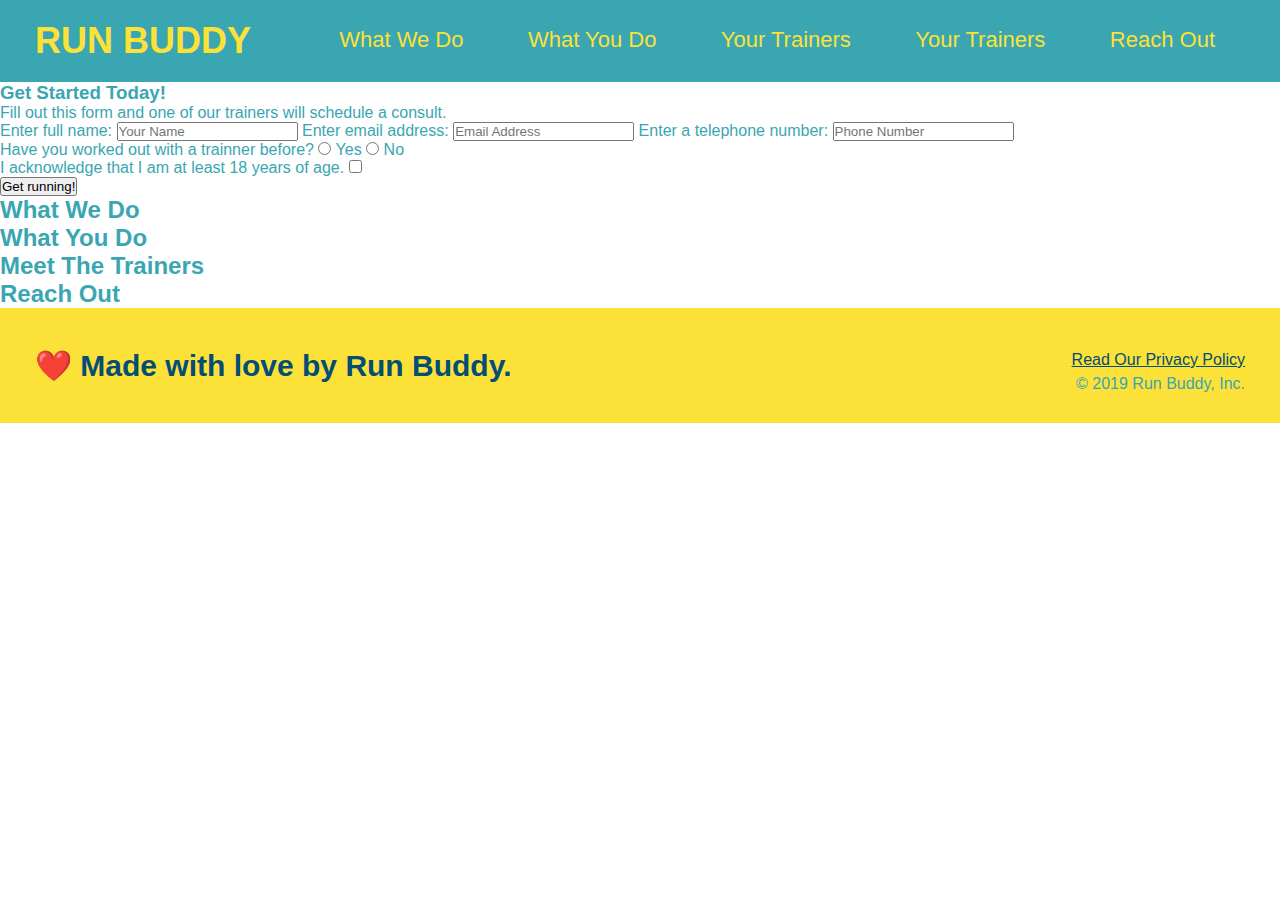
==== index.html @ 7ebf55ca "Added Form" ====
<!DOCTYPE html>
<html lang="en">
  <head>
    <meta charset="UTF-8" />
    <link rel="stylesheet" href="./assets/css/style.css" />
    <title>🏃Run Buddy</title>
  </head>

  <body>

    <!-- navigation -->
    <header>
      <h1>
        <a href="/">RUN BUDDY</a>
      </h1>
      <nav>
        <!-- Unordered list element -->
        <ul>
          <!-- List item element -->
          <li>
            <!-- Anchor element -->   
            <a href="#what-we-do" >What We Do</a>   
          </li>
          <li>  
            <a href="#what-you-do" >What You Do</a>   
          </li>
          <li>  
            <a href="#your-trainers" >Your Trainers</a>   
          </li>
          <li>  
            <a href="#your-trainers" >Your Trainers</a>   
          </li>
          <li>  
            <a href="#reach-out" >Reach Out</a>   
          </li>
        </ul>
      </nav>
    </header>

<!-- hero/jumbotron -->
<section>
  <div>
    <h3>Get Started Today!</h3>
    <p>Fill out this form and one of our trainers will schedule a consult.</p>
     
    <!-- Add form element -->
    <form>
      <label for="name">Enter full name:</label>
      <input type="text" placeholder="Your Name" name="name" id="name">
      <label for="email">Enter email address:</label>
      <input type="email" placeholder="Email Address" name="email" id="email">
      <label for="phone">Enter a telephone number:</label>
      <input type="tel" placeholder="Phone Number" name="phone" id="phone">
      <p>
        Have you worked out with a trainner before?
        <input type="radio" name="trainer-confirm" id="trainer-yes" /> 
        <label for="trainer-yes">Yes</label>
        <input type="radio" name="trainer-confirm" id="trainer-no" /> 
        <label for="trainer-no">No</label>
      </p>
      <p>
        I acknowledge that I am at least 18 years of age.
        <input type="checkbox" name="adult" value="adult" /> 
      </p>
      <button type="submit">
        Get running!
      </button>
    </form>
  </div>
</section>
<!-- end hero -->

<!-- "what we do" section -->
<section>
  <h2>What We Do</h2>
</section>

    <!-- "what you do" section -->
    <section>
      <h2>What You Do</h2>
    </section>

    <!-- "meet the trainers" section -->
    <section>
      <h2>Meet The Trainers</h2>
    </section>

    <!-- "reach out" section -->
    <section>
      <h2>Reach Out</h2>
    </section>

    <!-- footer -->
    <footer>
      <h2>❤️ Made with love by Run Buddy.</h2>
      <div>
        <a href="#">Read Our Privacy Policy</a><br />
        &copy; 2019 Run Buddy, Inc.
      </div>
    </footer>      
  </body>
</html>
---- assets/css/style.css ----
/* remove built-in margin and padding */
* {
  margin: 0;
  padding: 0;
  box-sizing: border-box;
}

/* style for the body, affects the whole web page */

body {
    font-family: Helvetica, Arial, sans-serif;
    color: #39a6b2;
  }

/* style for the header */
header{
  padding: 20px 35px;
  background-color: #39a6b2;
}

/* style for the header nav element */
header nav {
  float: right;
  margin: 7px  0;
}

/* style for header h1 */
header h1{
  font-weight: bold;
  font-size: 36px;
  color: #fce138;
  margin: 0;
  display: inline;
}

/* style for the header a */
header a {
  text-decoration: none;
  color: #fce138;
}

/* style for unordered list on the header */
header ul{
  color:  #39a6b2 !important;
}

/* elements of list taking only the space that they need */
header nav ul li {
  display: inline;
}

/* a elements of list taking only the space that they need */
header nav ul li a {
  margin: 0 30px;
  font-weight: lighter;
  font-size: 22px;
}

/* style for h1 */
h1 {
  font-size: 100px;
}

/* style for h2 */
h2{
    
}


/* style for the footer */
footer {
  background: #fce138;
  width: 100%;
  padding: 40px 35px;
}

/* style for the footer h2 element */
footer h2 {
  display: inline; 
  color: #024e76;
  font-size: 30px;
  margin: 0;;
}

/* style for the footer h2 element */
footer div {
  float: right;
  line-height: 1.5;
  text-align: right;
}

/* style for the footer a element */
footer a {
  color: #024e76;
}
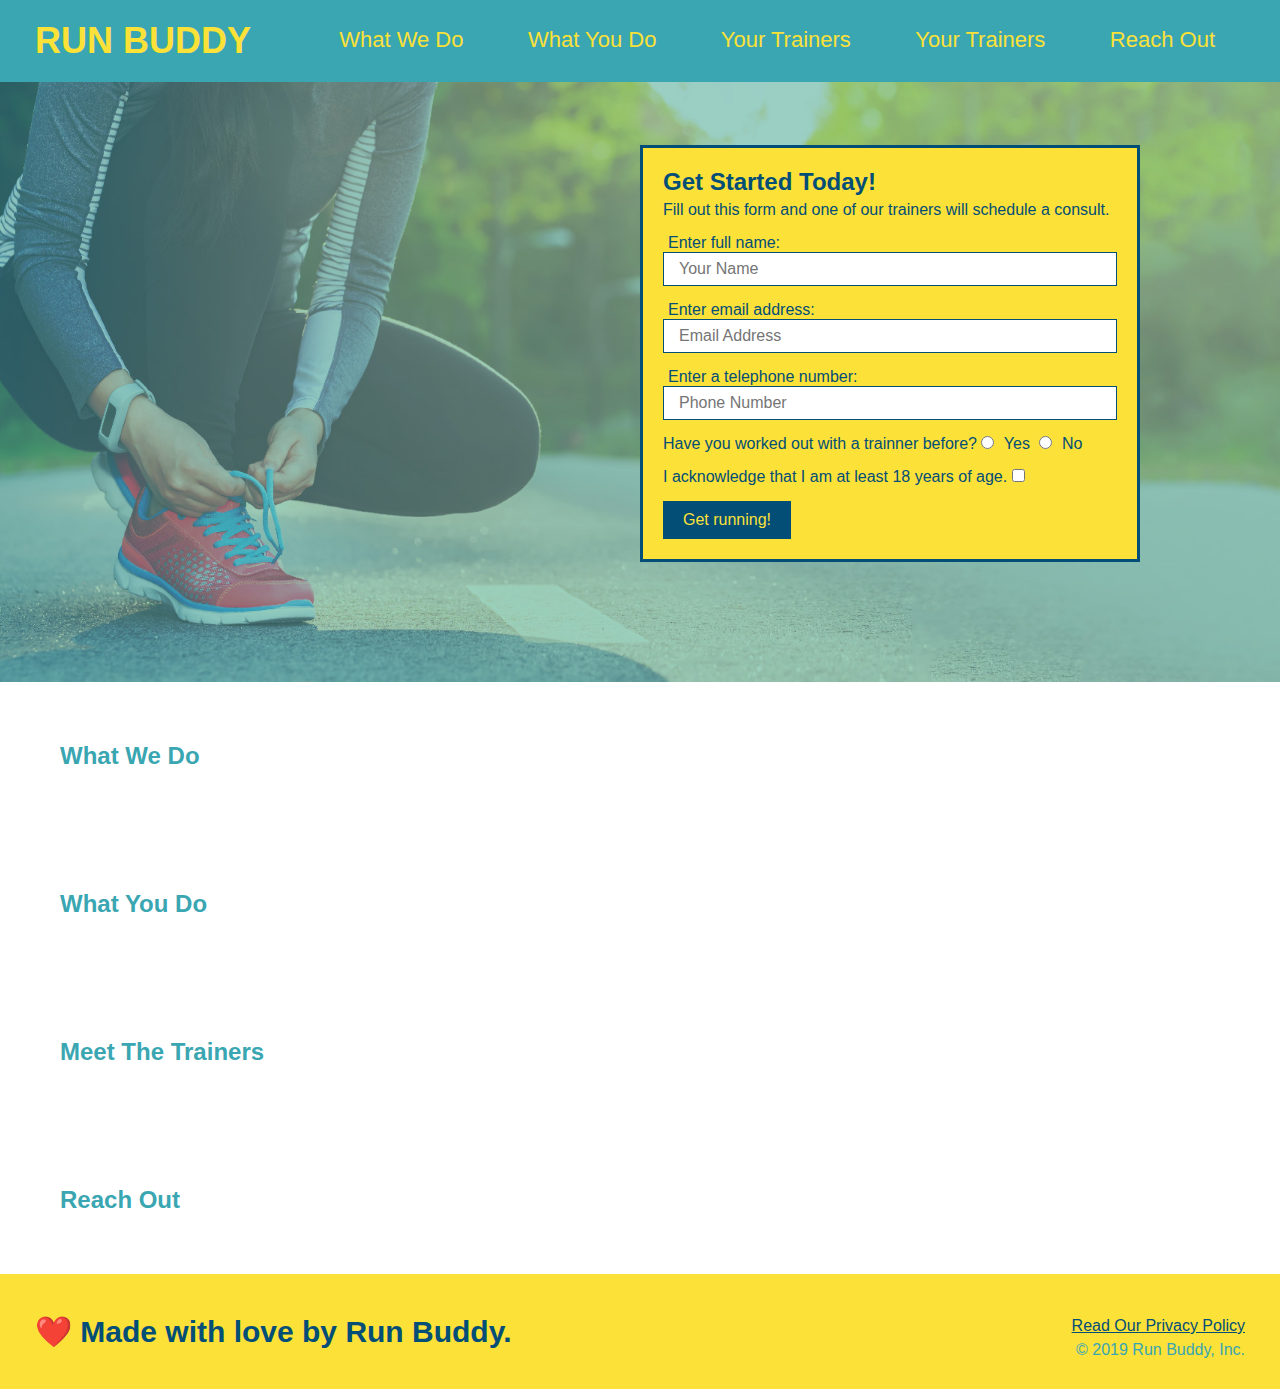
==== commit f484a7ab: "Worked on Hero: Form and Button" ====
--- a/index.html
+++ b/index.html
@@ -38,19 +38,22 @@
     </header>
 
 <!-- hero/jumbotron -->
-<section>
-  <div>
+<section class="hero">
+  <div class="hero-form">
     <h3>Get Started Today!</h3>
     <p>Fill out this form and one of our trainers will schedule a consult.</p>
      
     <!-- Add form element -->
     <form>
+
       <label for="name">Enter full name:</label>
-      <input type="text" placeholder="Your Name" name="name" id="name">
+      <input type="text" placeholder="Your Name" name="name" id="name" class="form-input">
+
       <label for="email">Enter email address:</label>
-      <input type="email" placeholder="Email Address" name="email" id="email">
+      <input type="email" placeholder="Email Address" name="email" id="email" class="form-input">
+
       <label for="phone">Enter a telephone number:</label>
-      <input type="tel" placeholder="Phone Number" name="phone" id="phone">
+      <input type="tel" placeholder="Phone Number" name="phone" id="phone" class="form-input">
       <p>
         Have you worked out with a trainner before?
         <input type="radio" name="trainer-confirm" id="trainer-yes" /> 
--- a/assets/css/style.css
+++ b/assets/css/style.css
@@ -92,4 +92,72 @@
 /* style for the footer a element */
 footer a {
   color: #024e76;
-}+}
+
+/* style sectiont */
+section{
+  padding: 60px;
+}
+
+/* Hero Style Start */
+.hero {
+  background-image: url("../images/hero-bg.jpg");
+  height: 600px;
+  background-size: cover;
+  background-position: center;
+  position: relative;
+}
+/* Hero Style End */
+
+/* Hero-Form Style Start */
+.hero-form {
+  border: 3px solid #024e76;
+  background-color: #fce138;
+  padding: 20px;
+  width: 500px;
+  color: #024e76;
+  position: absolute;
+  bottom: 120px;
+  right: 140px
+}
+/* Hero-Form Style End */
+
+/* Hero-Form  h3 Style Start */
+.hero-form h3 {
+  font-size: 24px;
+  margin: 0;
+}
+/* Hero-Form  h3 Style End */
+
+/* Hero-Form  p Style Start */
+.hero-form p {
+  margin: 5px 0 15px 0;
+}
+/* Hero-Form  p Style End */
+
+/* Hero-Form  form-input Style Start */
+.form-input {
+  border: 1px solid #024e76;
+  display: block;
+  padding: 7px 15px;
+  font-size: 16px;
+  color: #024e76;
+  width: 100%;
+  margin-bottom: 15px;
+}
+/* Hero-Form form-input Style End */
+
+/* Hero-Form label Styl;e Start */
+.hero-form label {
+  margin: 0 5px;
+}
+/* Hero-Form label End */
+
+.hero-form button {
+  color: #fce138;
+  background-color: #024e76;
+  border: none;
+  padding: 10px 20px;
+  font-size: 16px;
+}
+/* HERO STYLES END */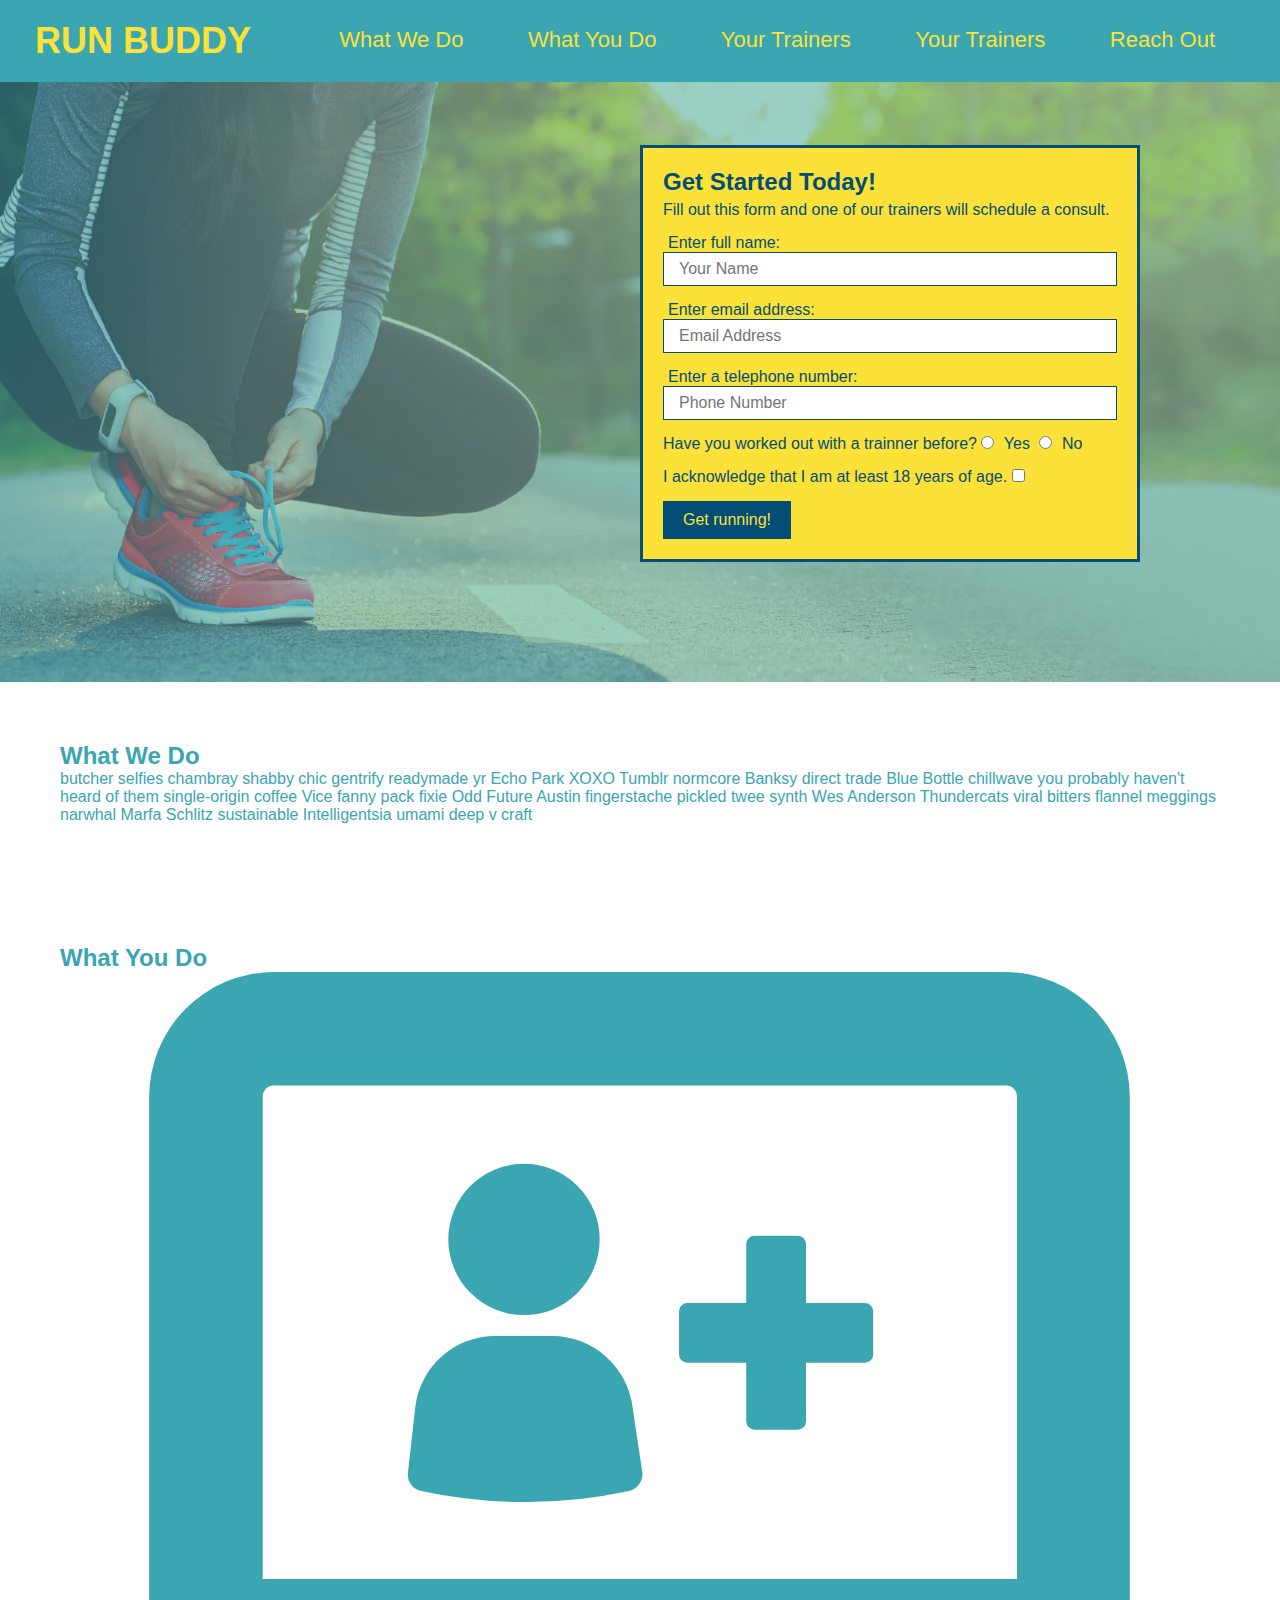
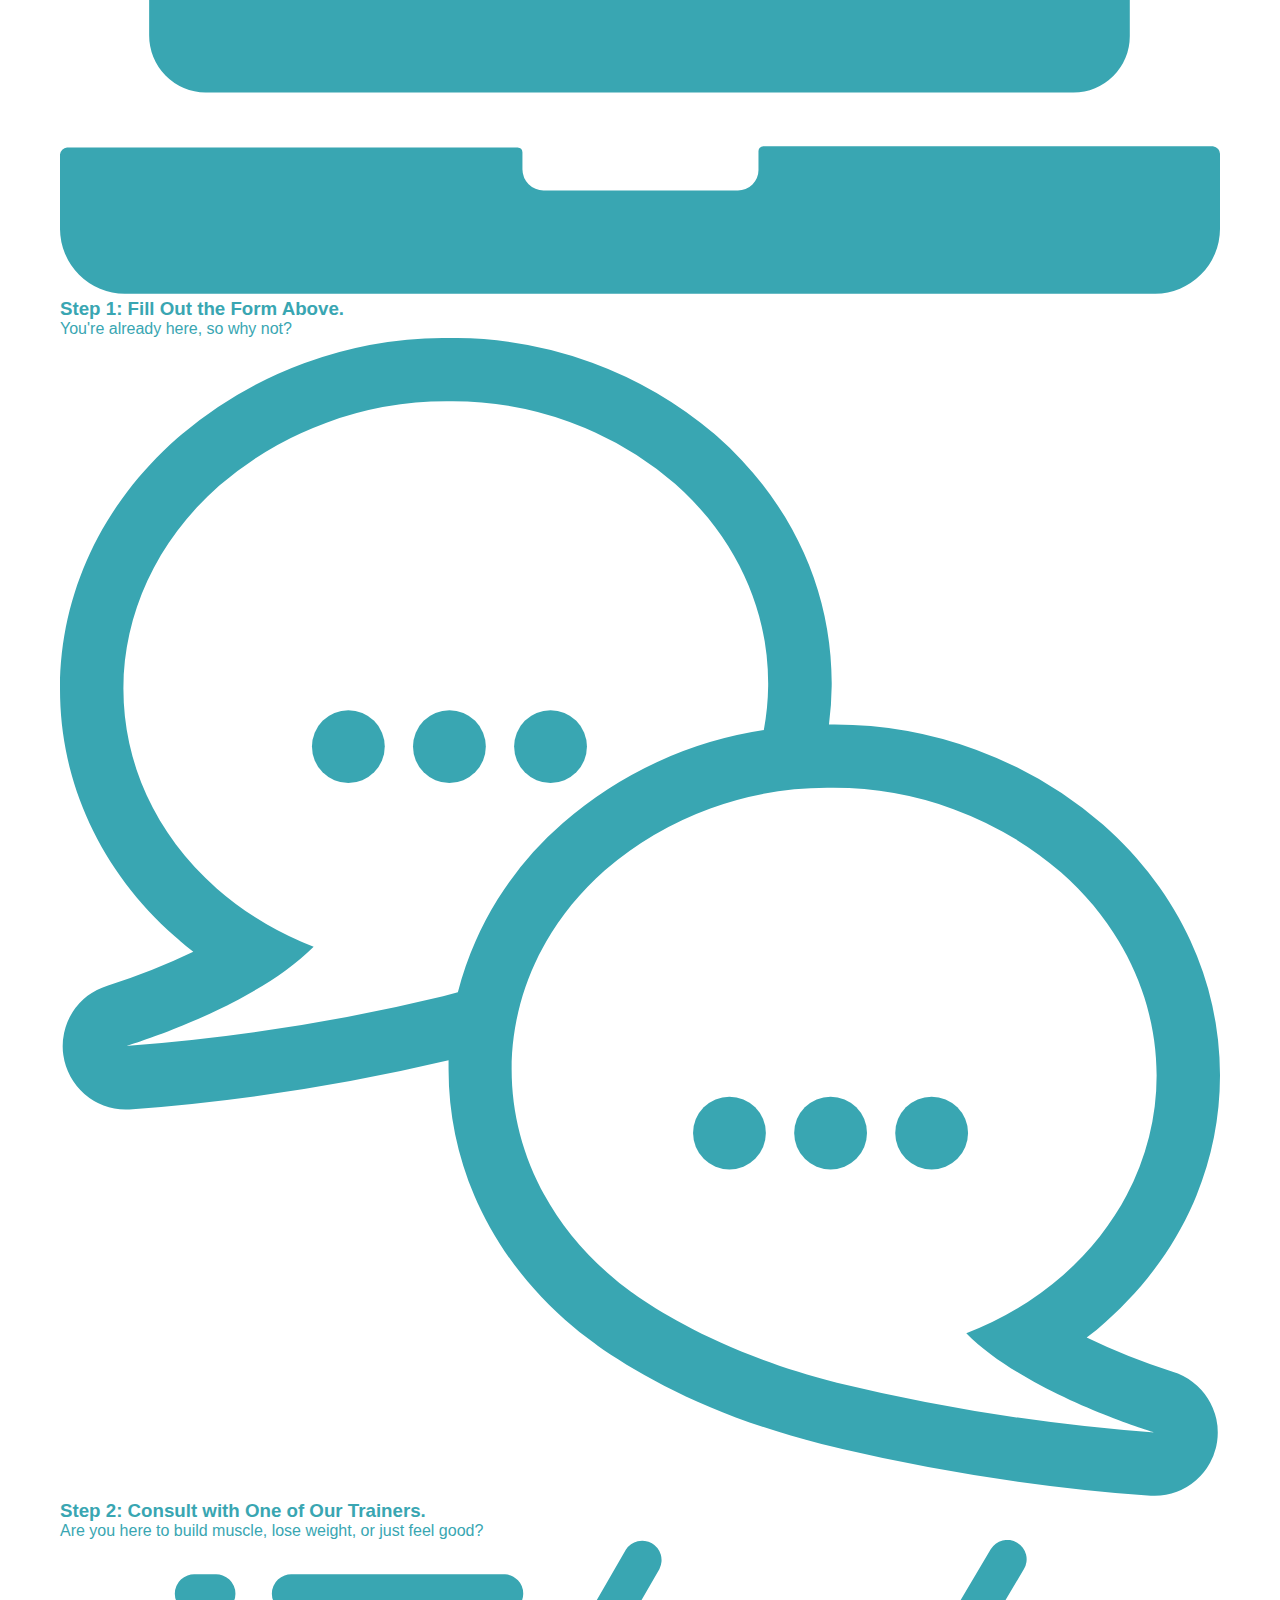
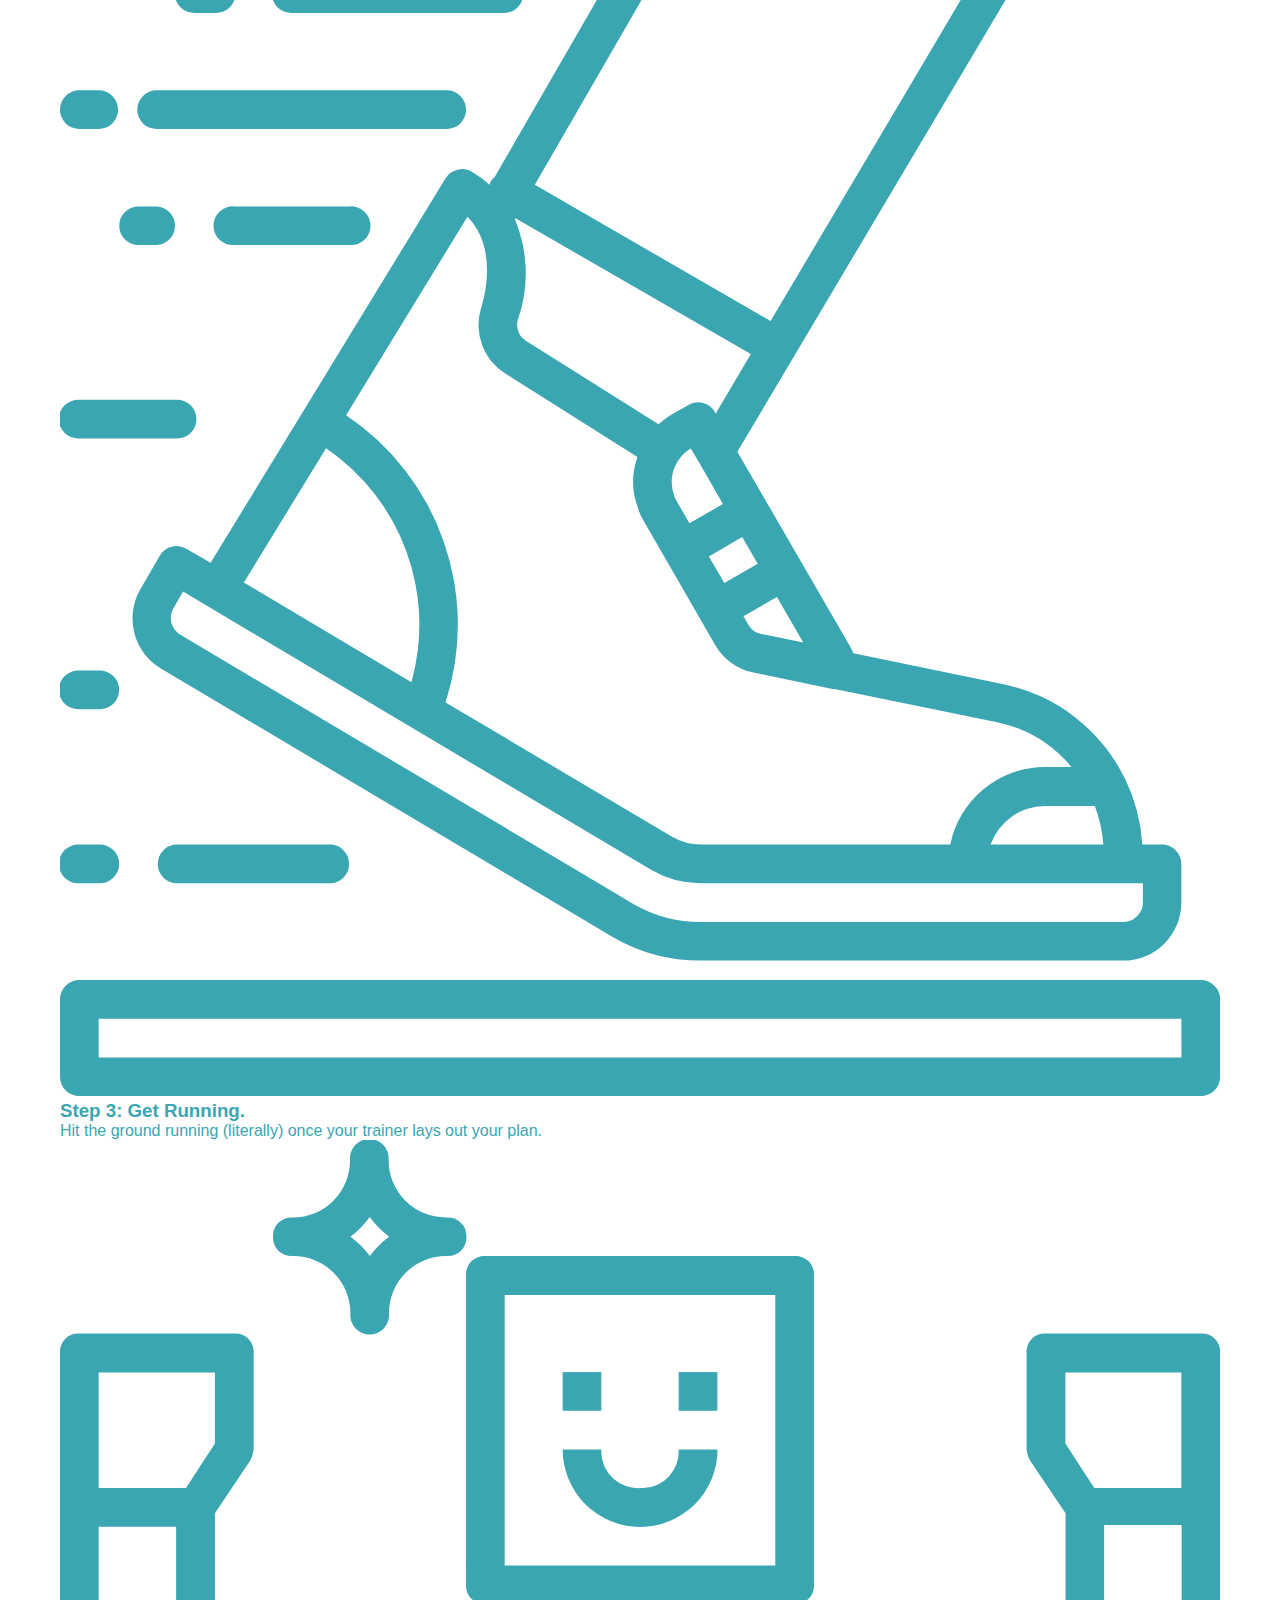
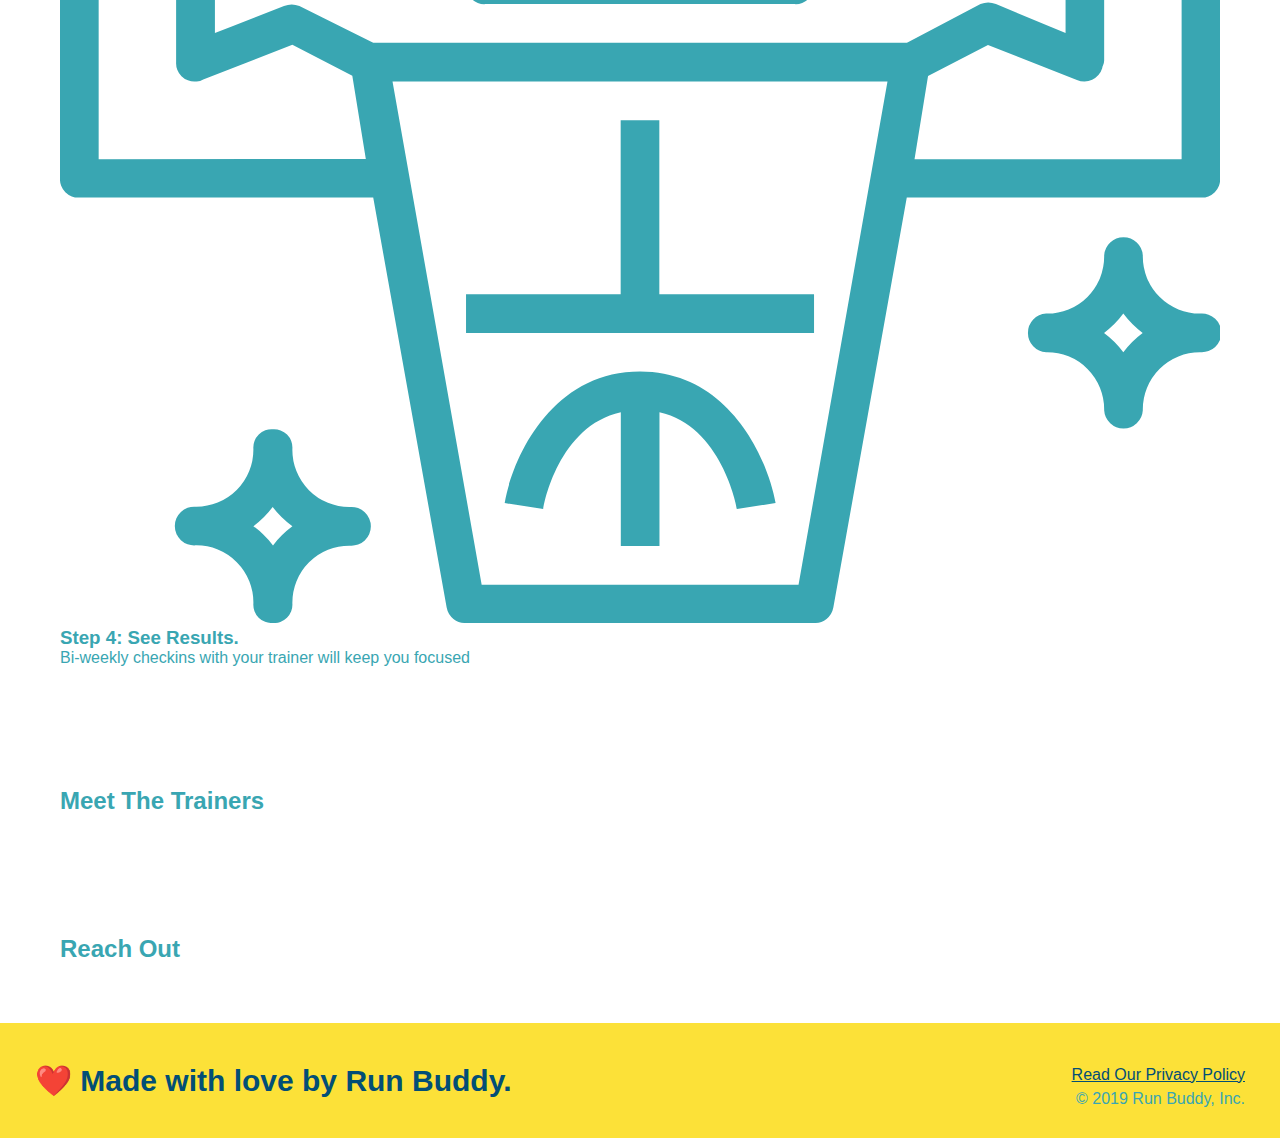
==== commit 3f02f4be: "add what you do icons" ====
--- a/index.html
+++ b/index.html
@@ -74,14 +74,42 @@
 <!-- end hero -->
 
 <!-- "what we do" section -->
-<section>
+<section id="what-we-do">
   <h2>What We Do</h2>
+  <p>
+    butcher selfies chambray shabby chic gentrify readymade yr Echo Park XOXO Tumblr normcore Banksy direct trade Blue Bottle chillwave you probably haven't heard of them single-origin coffee Vice fanny pack fixie Odd Future Austin fingerstache pickled twee synth Wes Anderson Thundercats viral bitters flannel meggings narwhal Marfa Schlitz sustainable Intelligentsia umami deep v craft
+  </p>
 </section>
 
-    <!-- "what you do" section -->
-    <section>
-      <h2>What You Do</h2>
-    </section>
+<!-- "what you do" section -->
+<section id="what-you-do">
+  <h2>What You Do</h2>
+
+  <div>
+    <!-- insert this img element -->
+    <img src="./assets/images/step-1.svg" alt="" />
+    <h3>Step 1: Fill Out the Form Above.</h3>
+    <p>You're already here, so why not?</p>
+  </div>
+
+  <div>
+    <img src="./assets/images/step-2.svg" alt="" />
+    <h3>Step 2: Consult with One of Our Trainers.</h3>
+    <p>Are you here to build muscle, lose weight, or just feel good?</p>
+  </div>
+
+  <div>
+    <img src="./assets/images/step-3.svg" alt="" />
+    <h3>Step 3: Get Running.</h3>
+    <p>Hit the ground running (literally) once your trainer lays out your plan.</p>
+  </div>
+
+  <div>
+    <img src="./assets/images/step-4.svg" alt="" />
+    <h3>Step 4: See Results.</h3>
+    <p>Bi-weekly checkins with your trainer will keep you focused</p>
+  </div>
+</section>
 
     <!-- "meet the trainers" section -->
     <section>
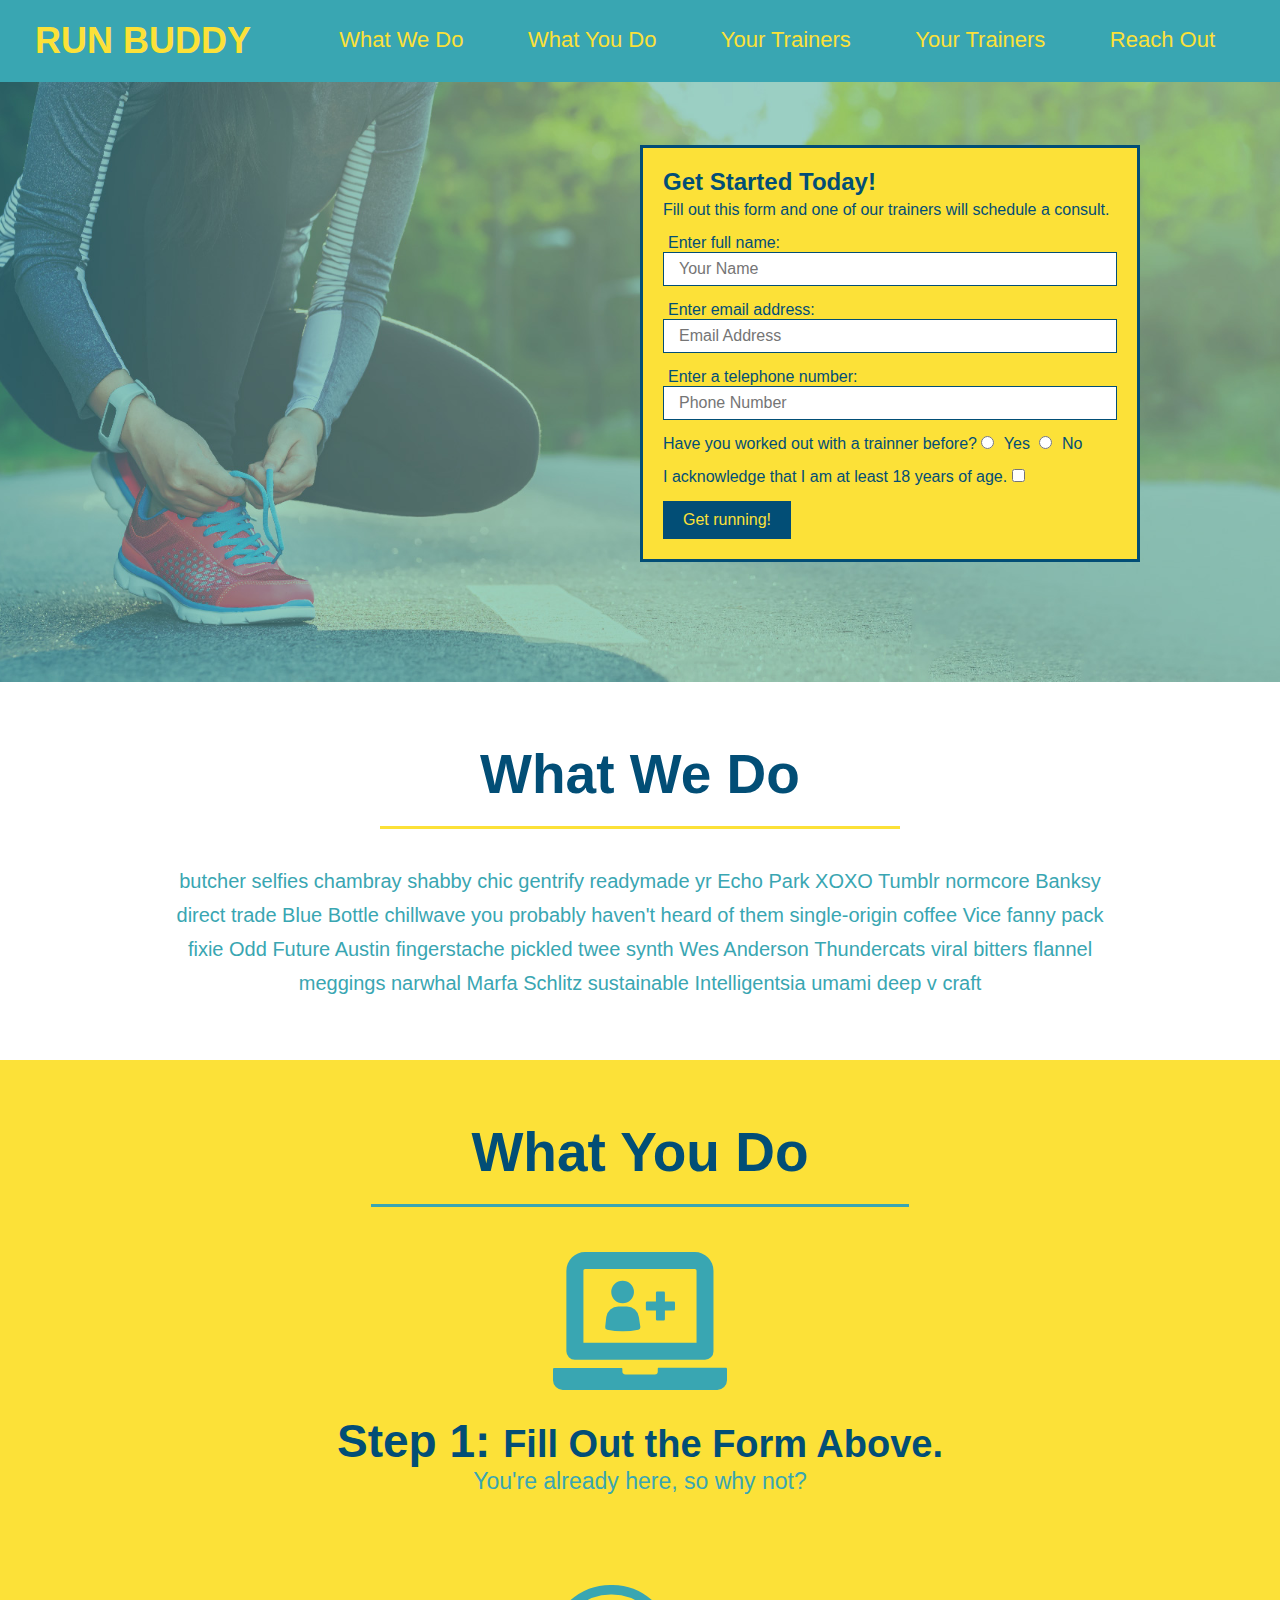
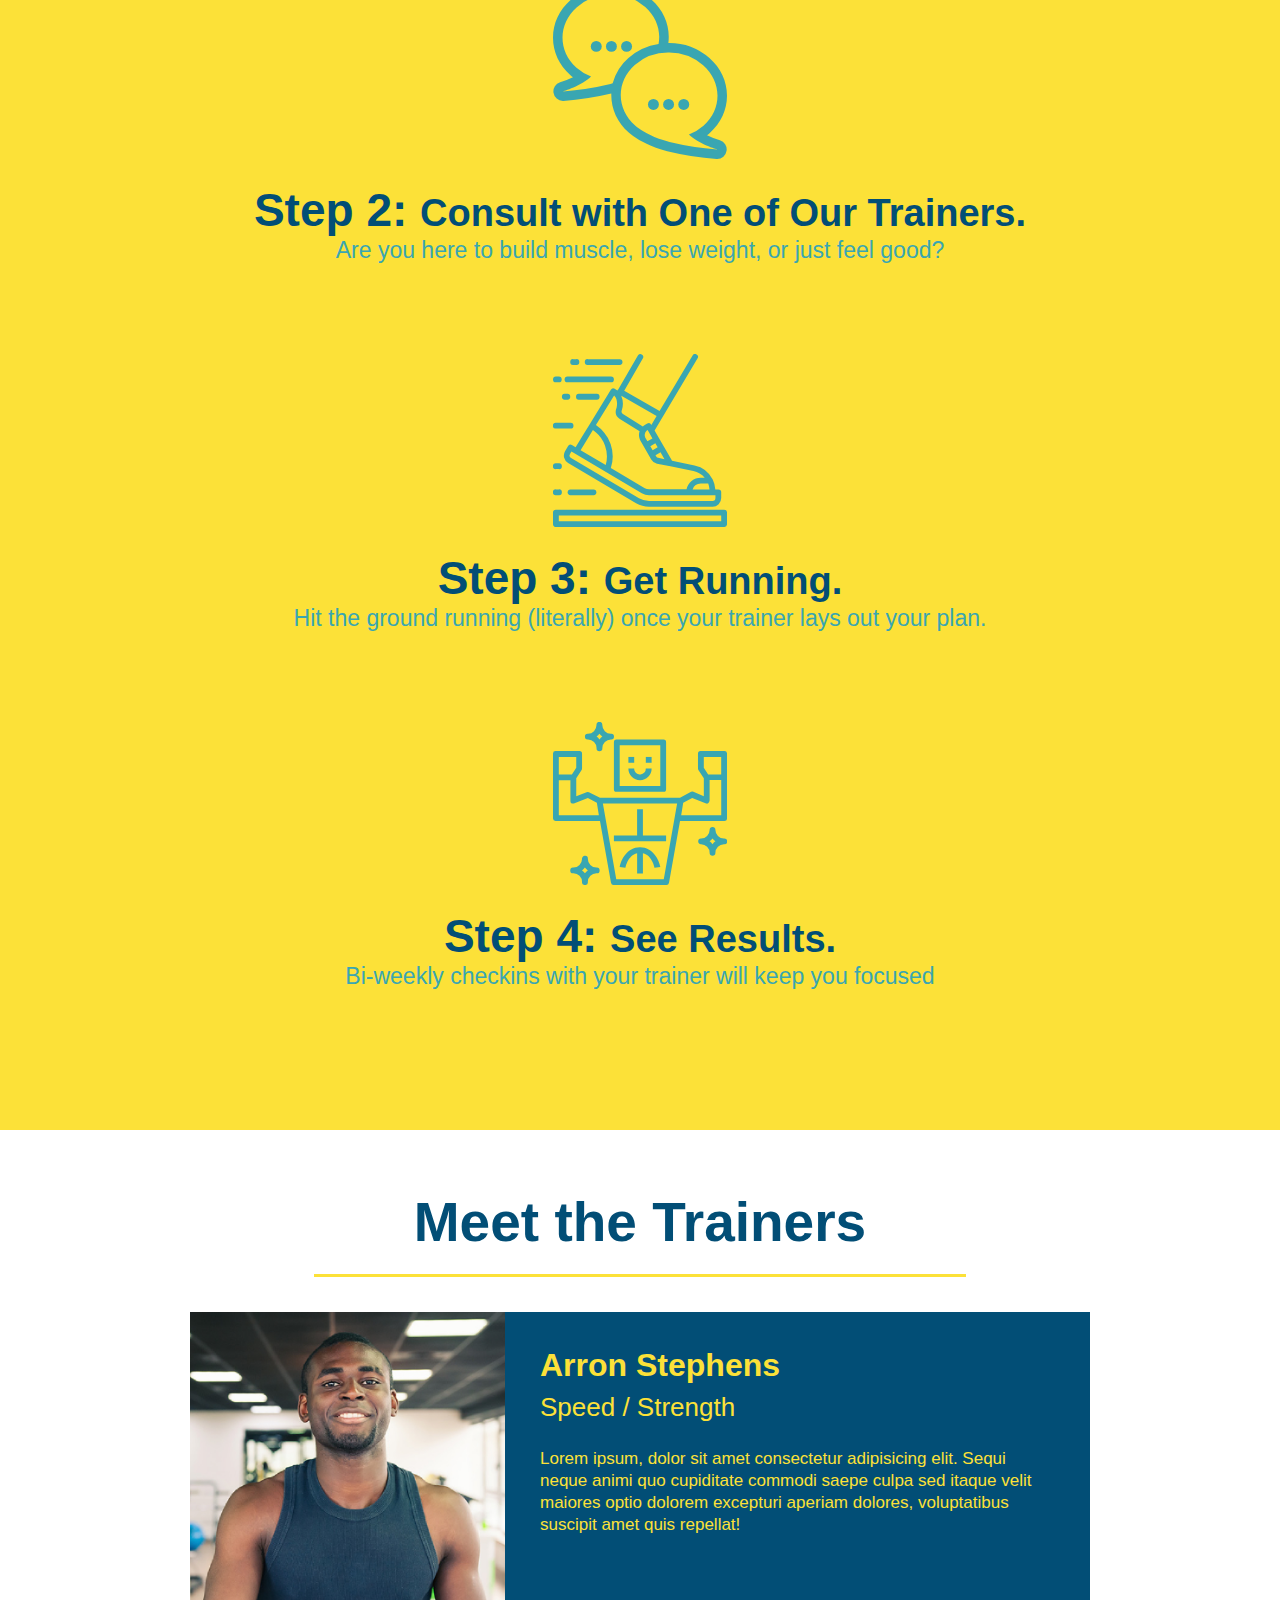
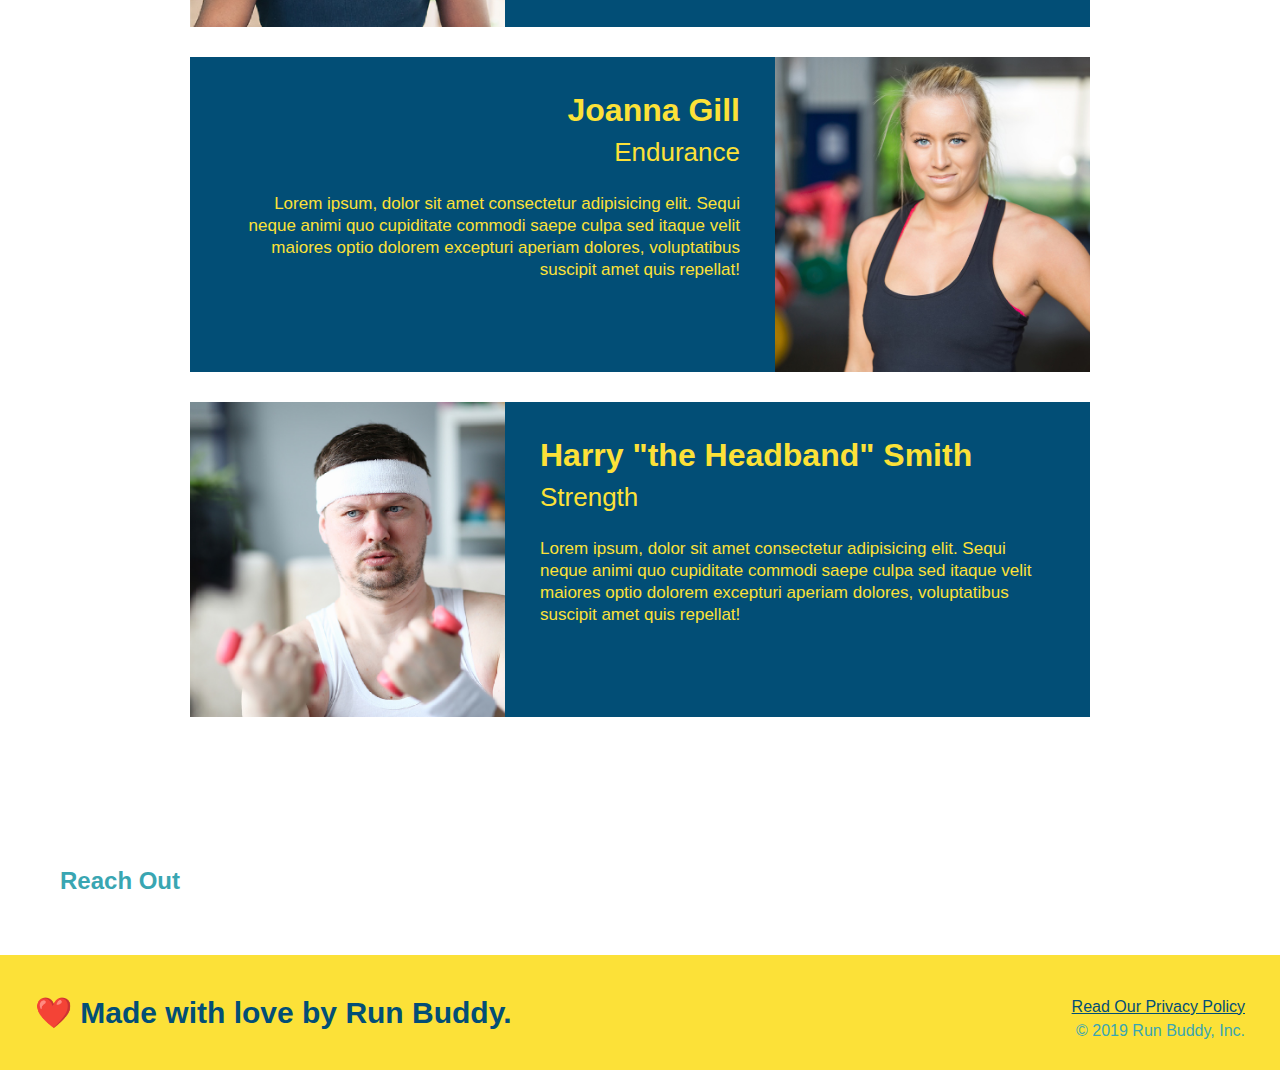
==== commit 4782180a: "Work through additional sections, including Meet Your Trainers" ====
--- a/index.html
+++ b/index.html
@@ -74,46 +74,87 @@
 <!-- end hero -->
 
 <!-- "what we do" section -->
-<section id="what-we-do">
-  <h2>What We Do</h2>
+<section id="what-we-do" class="intro">
+  <h2 class="section-title primary-border">What We Do</h2>
   <p>
     butcher selfies chambray shabby chic gentrify readymade yr Echo Park XOXO Tumblr normcore Banksy direct trade Blue Bottle chillwave you probably haven't heard of them single-origin coffee Vice fanny pack fixie Odd Future Austin fingerstache pickled twee synth Wes Anderson Thundercats viral bitters flannel meggings narwhal Marfa Schlitz sustainable Intelligentsia umami deep v craft
   </p>
 </section>
 
 <!-- "what you do" section -->
-<section id="what-you-do">
-  <h2>What You Do</h2>
+<section id="what-you-do" class="steps">
+  <h2 class="section-title secondary-border">What You Do</h2>
 
   <div>
     <!-- insert this img element -->
     <img src="./assets/images/step-1.svg" alt="" />
-    <h3>Step 1: Fill Out the Form Above.</h3>
+    <h3>Step 1: <span>Fill Out the Form Above.</span></h3>
     <p>You're already here, so why not?</p>
   </div>
 
   <div>
     <img src="./assets/images/step-2.svg" alt="" />
-    <h3>Step 2: Consult with One of Our Trainers.</h3>
+    <h3>Step 2: <span>Consult with One of Our Trainers.</span></h3>
     <p>Are you here to build muscle, lose weight, or just feel good?</p>
   </div>
 
   <div>
     <img src="./assets/images/step-3.svg" alt="" />
-    <h3>Step 3: Get Running.</h3>
+    <h3>Step 3: <span>Get Running.</span></h3>
     <p>Hit the ground running (literally) once your trainer lays out your plan.</p>
   </div>
 
   <div>
     <img src="./assets/images/step-4.svg" alt="" />
-    <h3>Step 4: See Results.</h3>
+    <h3>Step 4: <span>See Results.</span></h3>
     <p>Bi-weekly checkins with your trainer will keep you focused</p>
   </div>
 </section>
 
     <!-- "meet the trainers" section -->
-    <section>
-      <h2>Meet The Trainers</h2>
+    <section id="your-trainers" class="trainers">
+      <h2 class="section-title primary-border">
+        Meet the Trainers
+      </h2>
+      <article class="trainer">
+        <img src="./assets/images/trainer-1.jpg" alt="Arron Stephens in his workout clothes, ready to pump iron" />
+        <div class="trainer-bio text-left">
+          <h3>Arron Stephens</h3>
+          <h4>Speed / Strength</h4>
+          <p>
+            Lorem ipsum, dolor sit amet consectetur adipisicing elit. Sequi neque animi quo cupiditate commodi saepe culpa sed
+            itaque velit maiores optio dolorem excepturi aperiam dolores, voluptatibus suscipit amet quis repellat!
+          </p>
+        </div>
+      </article>
+
+      <!-- second trainer bio -->
+      <article class="trainer">
+        <div class="trainer-bio text-right">
+          <h3>Joanna Gill</h3>
+          <h4>Endurance</h4>
+          <p>
+            Lorem ipsum, dolor sit amet consectetur adipisicing elit. Sequi neque animi quo cupiditate commodi saepe culpa sed
+            itaque velit maiores optio dolorem excepturi aperiam dolores, voluptatibus suscipit amet quis repellat!
+          </p>
+        </div>
+        <img src="./assets/images/trainer-2.jpg" alt="Joanna Gill cooling off after a workout" />
+      </article>
+
+      <!-- third trainer bio -->
+      <article class="trainer">
+        <img src="./assets/images/trainer-3.jpg" alt="Harry Smith wearing a headband and lifting comically small pink weights" />
+        <div class="trainer-bio text-left">
+          <h3>Harry "the Headband" Smith</h3>
+          <h4>Strength</h4>
+          <p>
+            Lorem ipsum, dolor sit amet consectetur adipisicing elit. Sequi neque animi quo cupiditate commodi saepe culpa sed
+            itaque velit maiores optio dolorem excepturi aperiam dolores, voluptatibus suscipit amet quis repellat!
+          </p>
+        </div>
+      </article>
+
+
     </section>
 
     <!-- "reach out" section -->
--- a/assets/css/style.css
+++ b/assets/css/style.css
@@ -160,4 +160,125 @@
   padding: 10px 20px;
   font-size: 16px;
 }
-/* HERO STYLES END */+/* HERO STYLES END */
+
+/* What We do section Style Start */
+
+.intro {
+  text-align: center;
+}
+
+.intro p {
+  line-height: 1.7;
+  color: #39a6b2;
+  width: 80%;
+  font-size: 20px;
+  margin: 0 auto;
+}
+
+/* What We Do sectiom Style End */
+
+/* What You do section Style Start */
+
+.steps { 
+  text-align: center;
+  background: #fce138;
+}
+
+.steps div {
+  margin-bottom: 80px;
+}
+
+.steps img {
+  width: 15%;
+  margin: 10px 0;
+} 
+
+.steps h3 {
+  color: #024e76;
+  font-size: 46px;
+  margin-top: 10px;
+}
+
+.steps p {
+  color: #39a6b2;
+  font-size: 23px;
+}
+
+.steps span {
+  font-size: 38px;
+}
+
+/* What You Do sectiom Style End */
+
+/*General & Tags/Utility Classes Style Start */
+
+.section-title {
+  font-size: 55px;
+  color: #024e76;
+  margin-bottom: 35px;
+  padding: 0 100px 20px 100px;
+  display: inline-block;
+  border-bottom: 3px solid;
+}
+
+.primary-border {
+  border-color: #fce138;
+}
+
+.secondary-border {
+  border-color: #39a6b2;
+}
+
+.text-left {
+  text-align: left;
+}
+
+.text-right {
+  text-align: right;
+}
+
+/* General & Tags/Utility Classes Style End */
+
+/*  "meet the trainers" section start*/
+
+.trainers {
+  text-align: center;
+}
+
+.trainer {
+  width: 900px;
+  margin: 0 auto 30px auto;
+  background: #024e76;
+  color: #fce138;
+  overflow: auto;
+}
+
+.trainer img {
+  width: 35%;
+  float: left;
+}
+
+.trainer-bio {
+  padding: 35px;
+  float: left;
+  width: 65%;
+}
+
+.trainer-bio h3 {
+  font-size: 32px;
+  margin-bottom: 8px;
+}
+
+.trainer-bio h4 {
+  font-weight: lighter;
+  font-size: 26px;
+  margin-bottom: 25px;
+}
+
+.trainer-bio p {
+  font-size: 17px;
+  line-height: 1.3;
+}
+
+/*  "meet the trainers" section end*/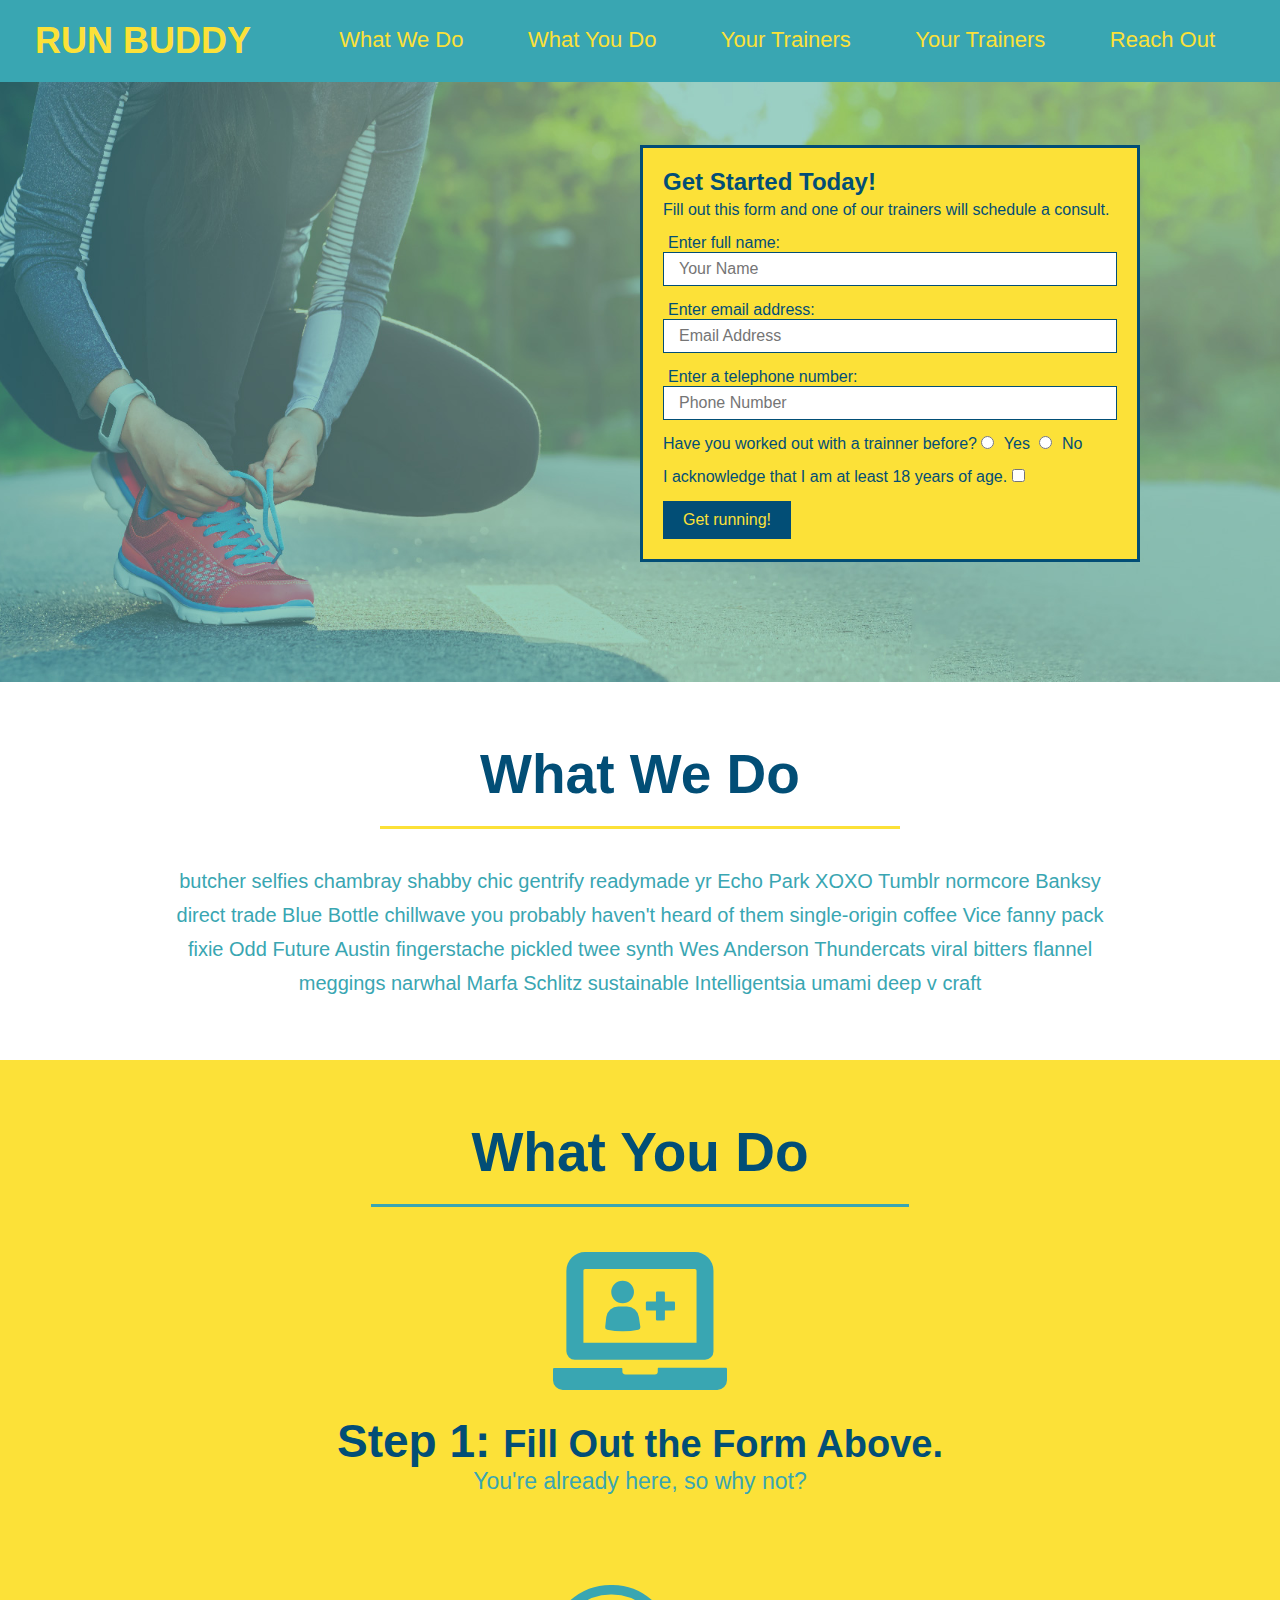
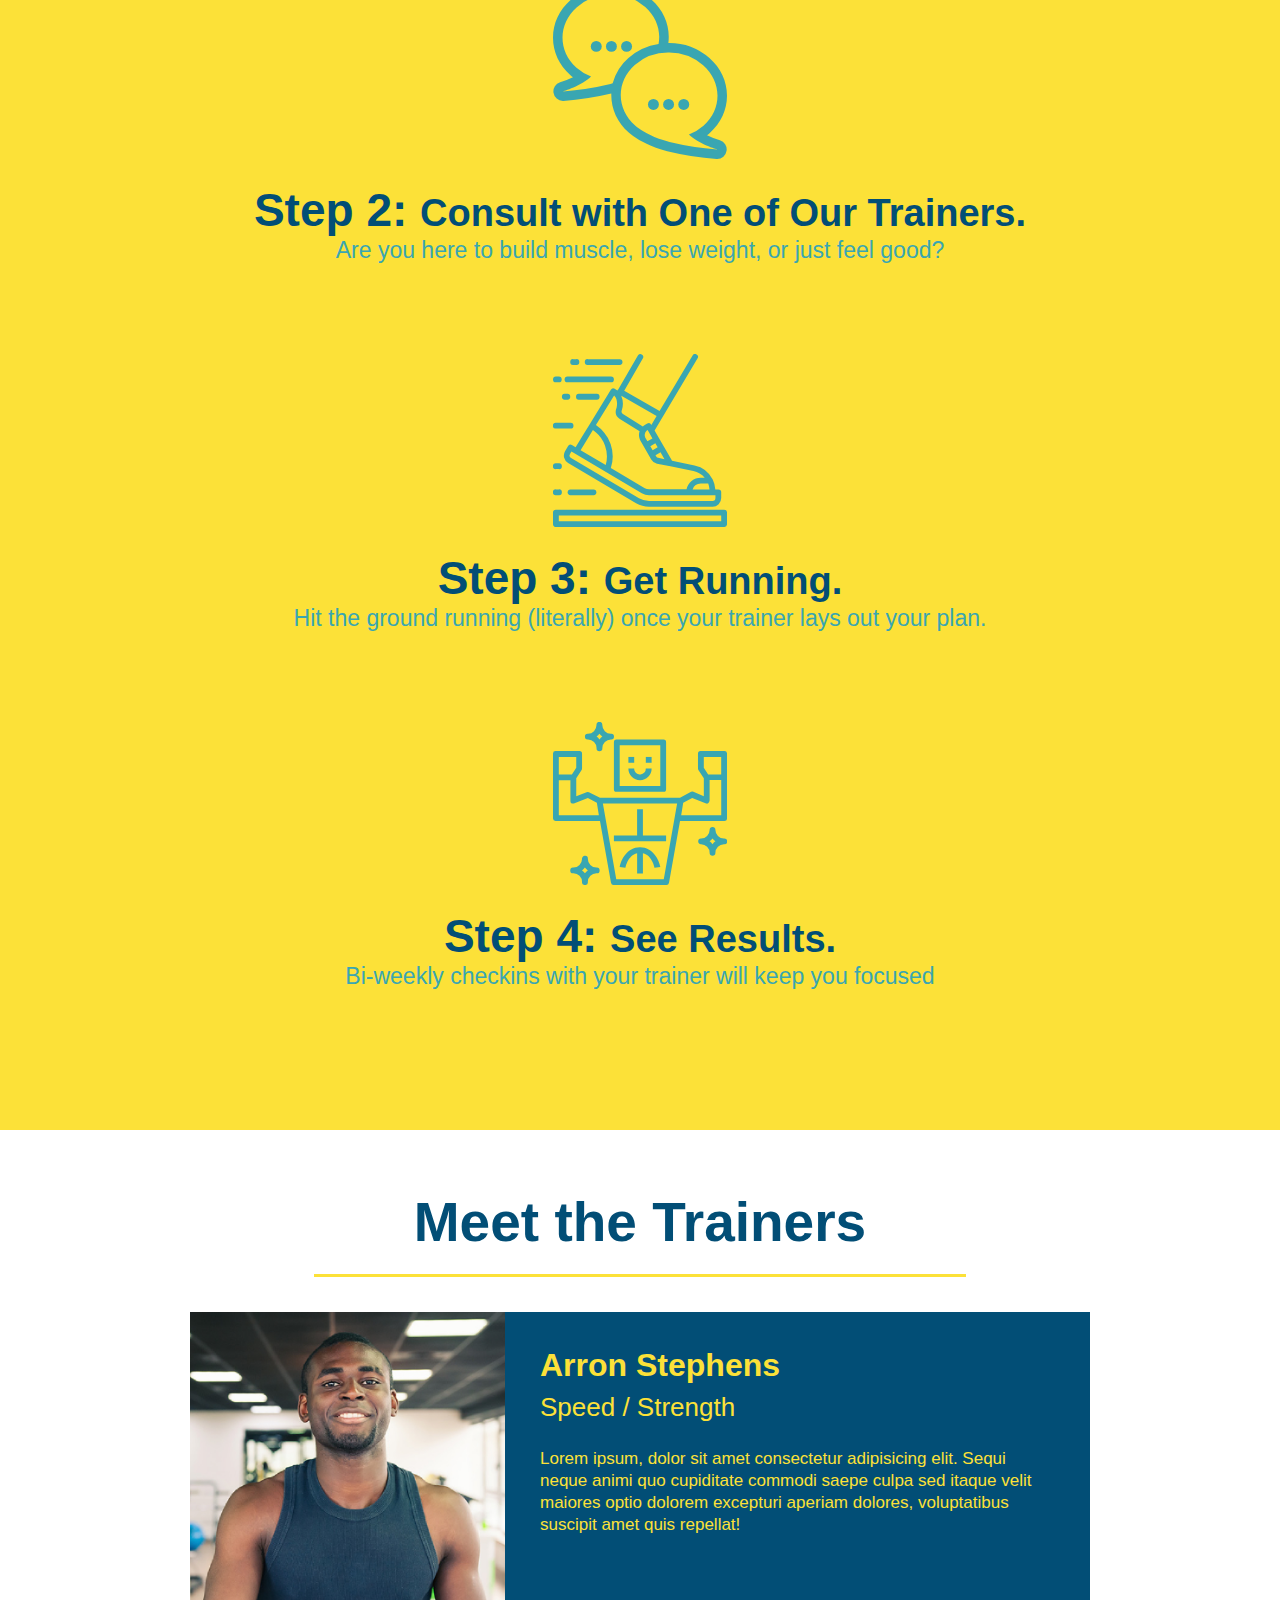
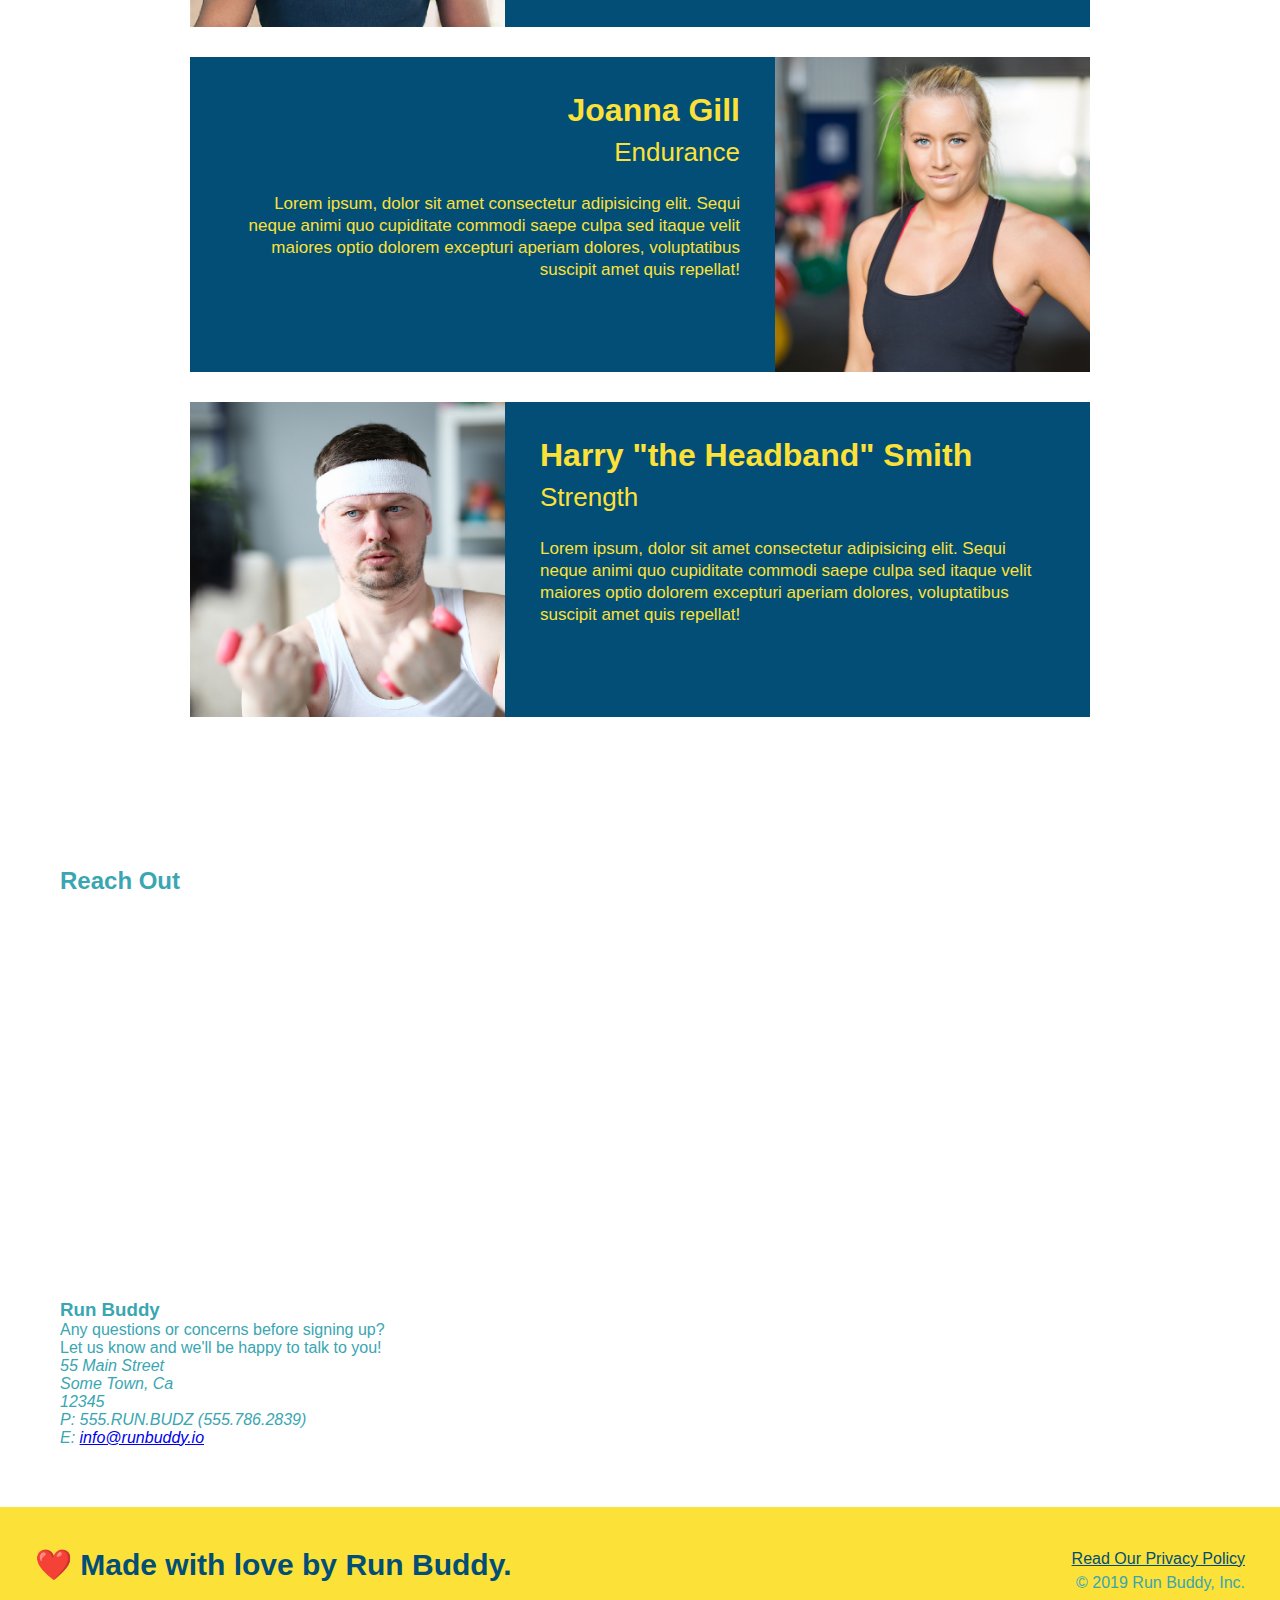
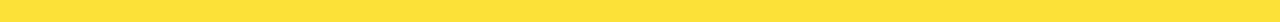
==== commit abbb6ea6: "Added end area form and map" ====
--- a/index.html
+++ b/index.html
@@ -160,6 +160,32 @@
     <!-- "reach out" section -->
     <section>
       <h2>Reach Out</h2>
+      <div class="contact-info">
+        <iframe
+          src="https://www.google.com/maps/embed?pb=!1m14!1m12!1m3!1d12182.30520634488!2d-74.0652613!3d40.2407219!2m3!1f0!2f0!3f0!3m2!1i1024!2i768!4f13.1!5e0!3m2!1sen!2sus!4v1561060983193!5m2!1sen!2sus"
+          frameborder="0"
+          height="400"
+          width="400"
+          style="border:0"
+          allowfullscreen
+        >
+        </iframe>
+        <div>
+          <h3>Run Buddy</h3>
+          <p>
+            Any questions or concerns before signing up?
+            <br />
+            Let us know and we'll be happy to talk to you!
+          </p>
+          <address>
+            55 Main Street <br/>
+            Some Town, Ca <br/>
+            12345<br />
+            P: 555.RUN.BUDZ (555.786.2839)<br/>
+            E: <a href="mailto:info@runbuddy.io">info@runbuddy.io</a>
+          </address>
+        </div>
+      </div>
     </section>
 
     <!-- footer -->
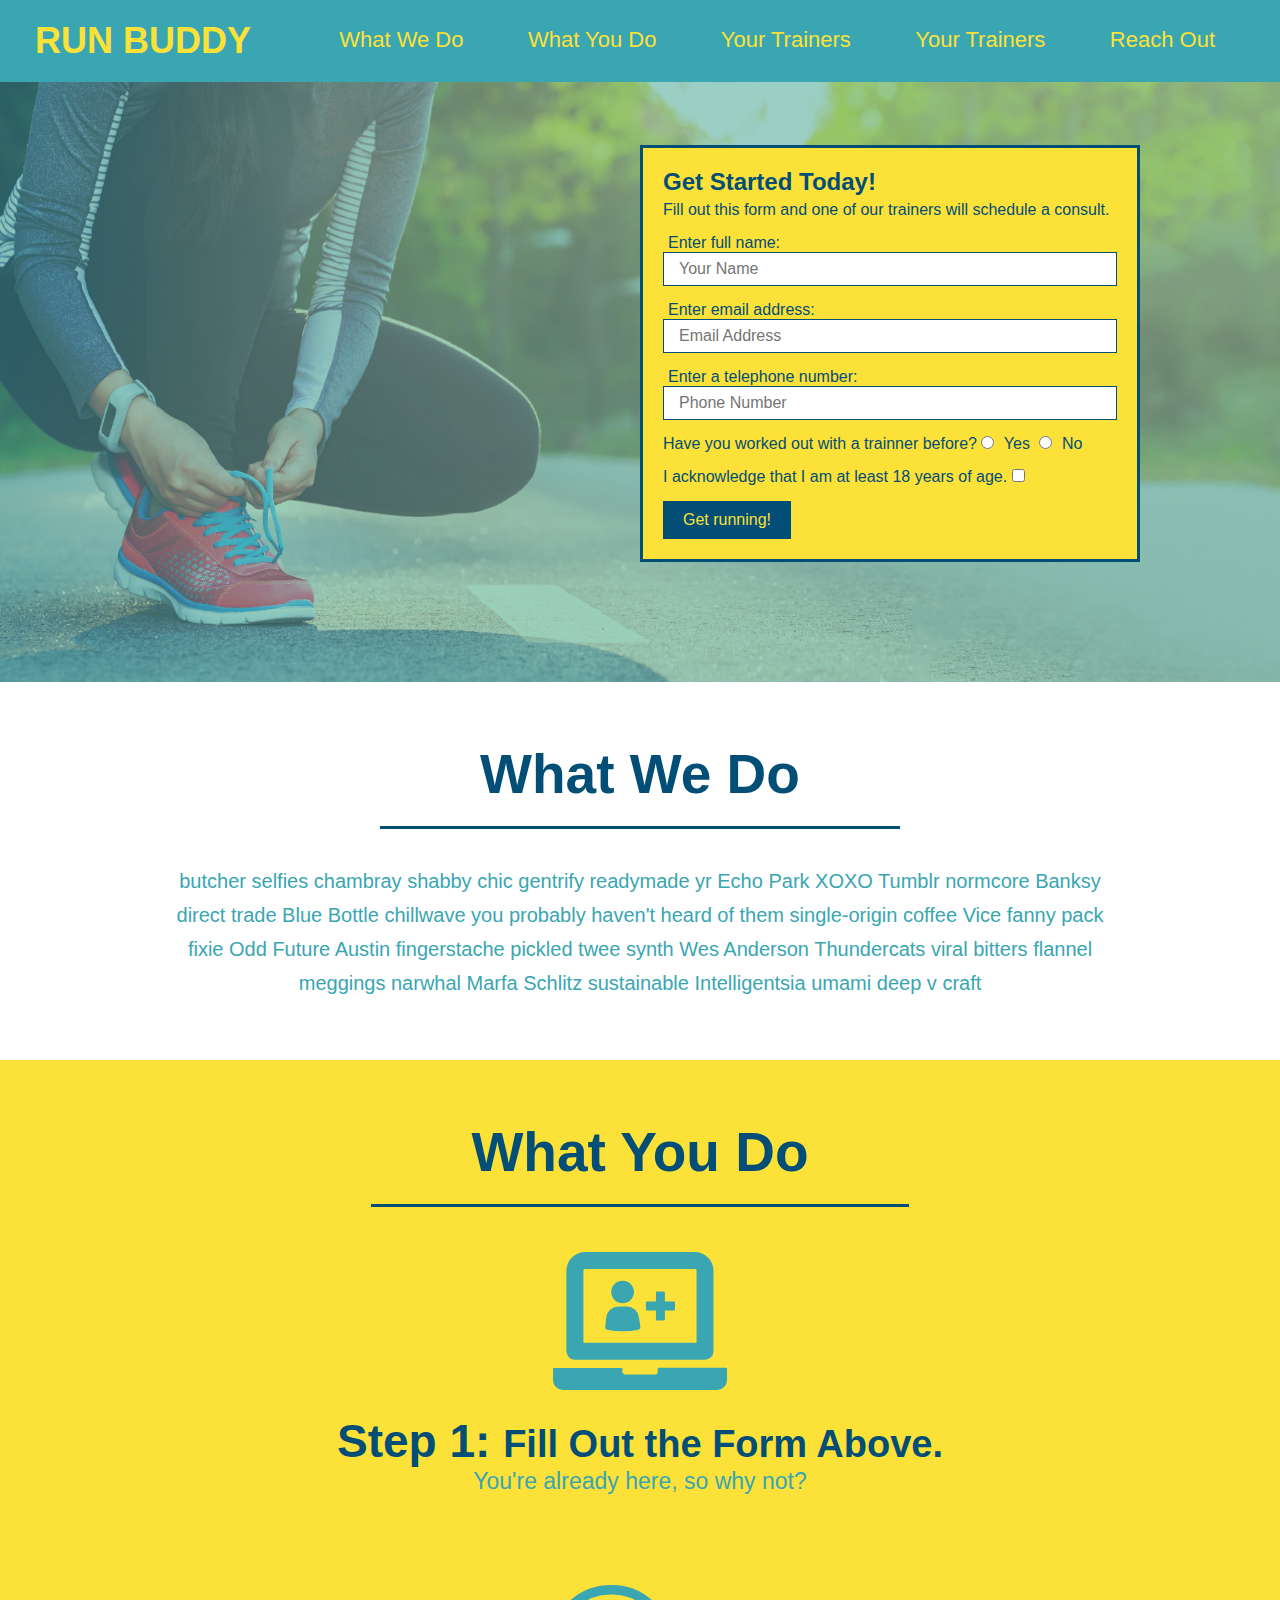
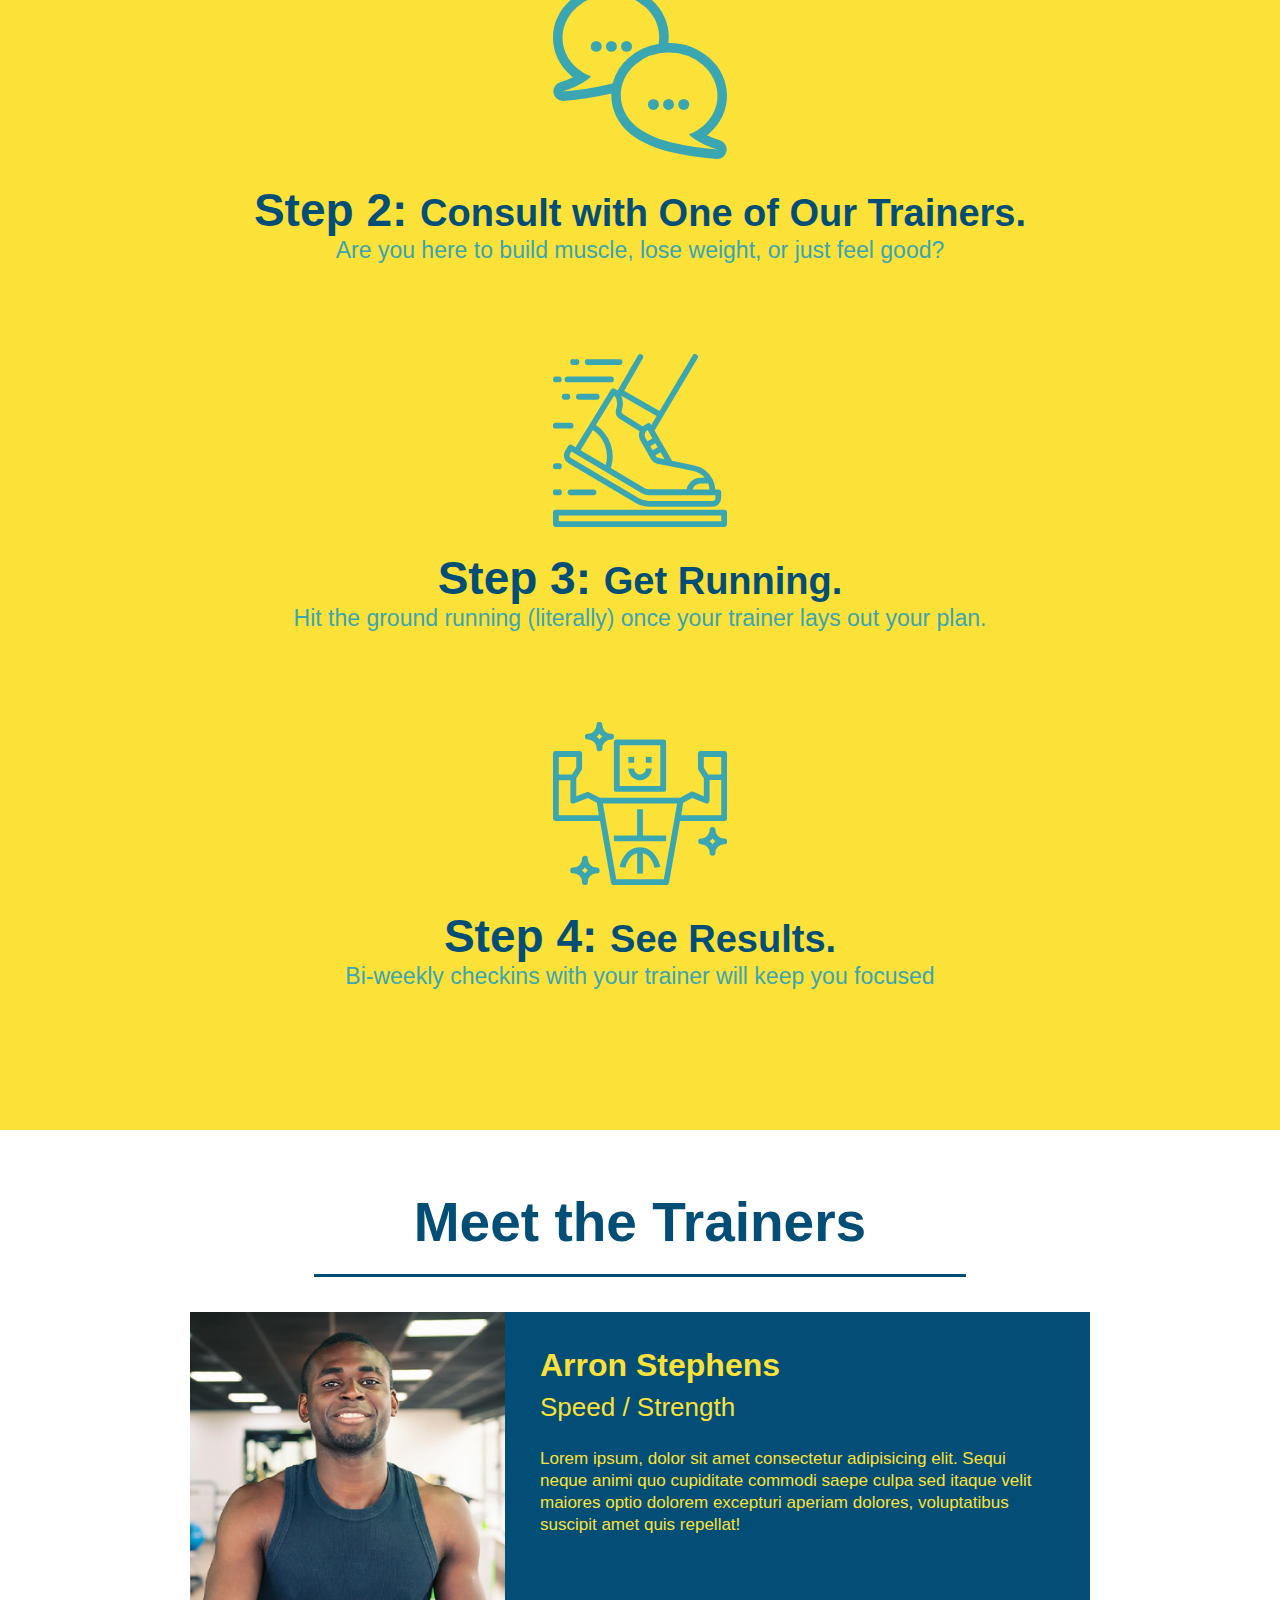
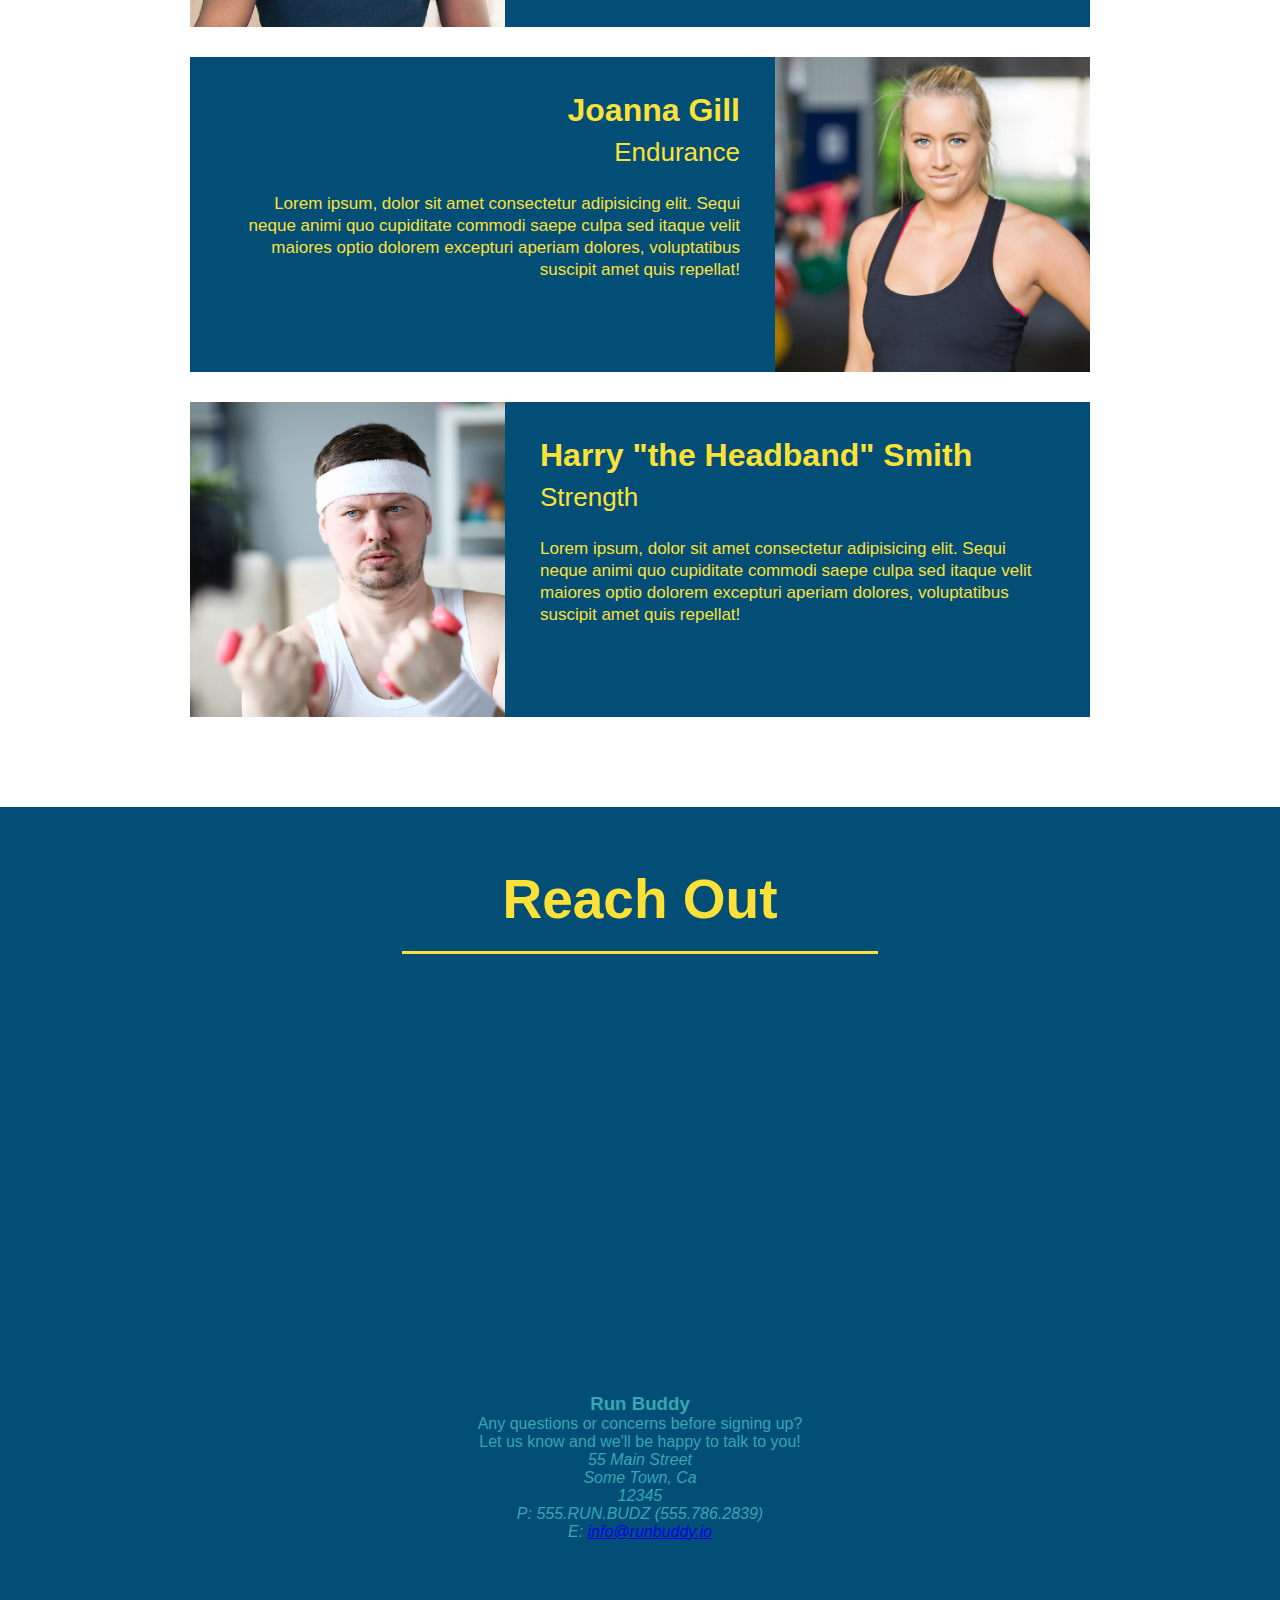
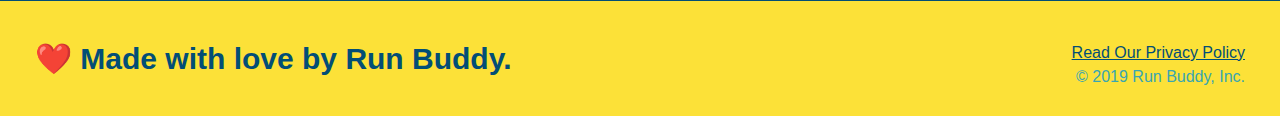
==== commit 45968626: "Changes have been done to the reach out section" ====
--- a/index.html
+++ b/index.html
@@ -158,8 +158,10 @@
     </section>
 
     <!-- "reach out" section -->
-    <section>
-      <h2>Reach Out</h2>
+    <section id="reach-out" class="contact">
+      <h2 class="section-title secondary-border">
+        Reach Out
+      </h2>
       <div class="contact-info">
         <iframe
           src="https://www.google.com/maps/embed?pb=!1m14!1m12!1m3!1d12182.30520634488!2d-74.0652613!3d40.2407219!2m3!1f0!2f0!3f0!3m2!1i1024!2i768!4f13.1!5e0!3m2!1sen!2sus!4v1561060983193!5m2!1sen!2sus"
--- a/assets/css/style.css
+++ b/assets/css/style.css
@@ -281,4 +281,31 @@
   line-height: 1.3;
 }
 
-/*  "meet the trainers" section end*/+/*  "meet the trainers" section end*/
+
+/* reach out section */
+.contact{
+  text-align: center;
+  background: #024e76;
+}
+
+.secondary-border{
+  color: #fce138;
+  text-align: center;
+  margin-bottom: teal;
+}
+
+.section-title {
+  font-size: 55px;
+  display: inline-block;
+  padding: 0 100px 20px 100px;
+  border-bottom: 3px solid;
+  margin-bottom: 35px;
+  color: #024e76;
+}
+
+.contact h2 {
+  color: #fce138;
+}
+
+/* reach out section */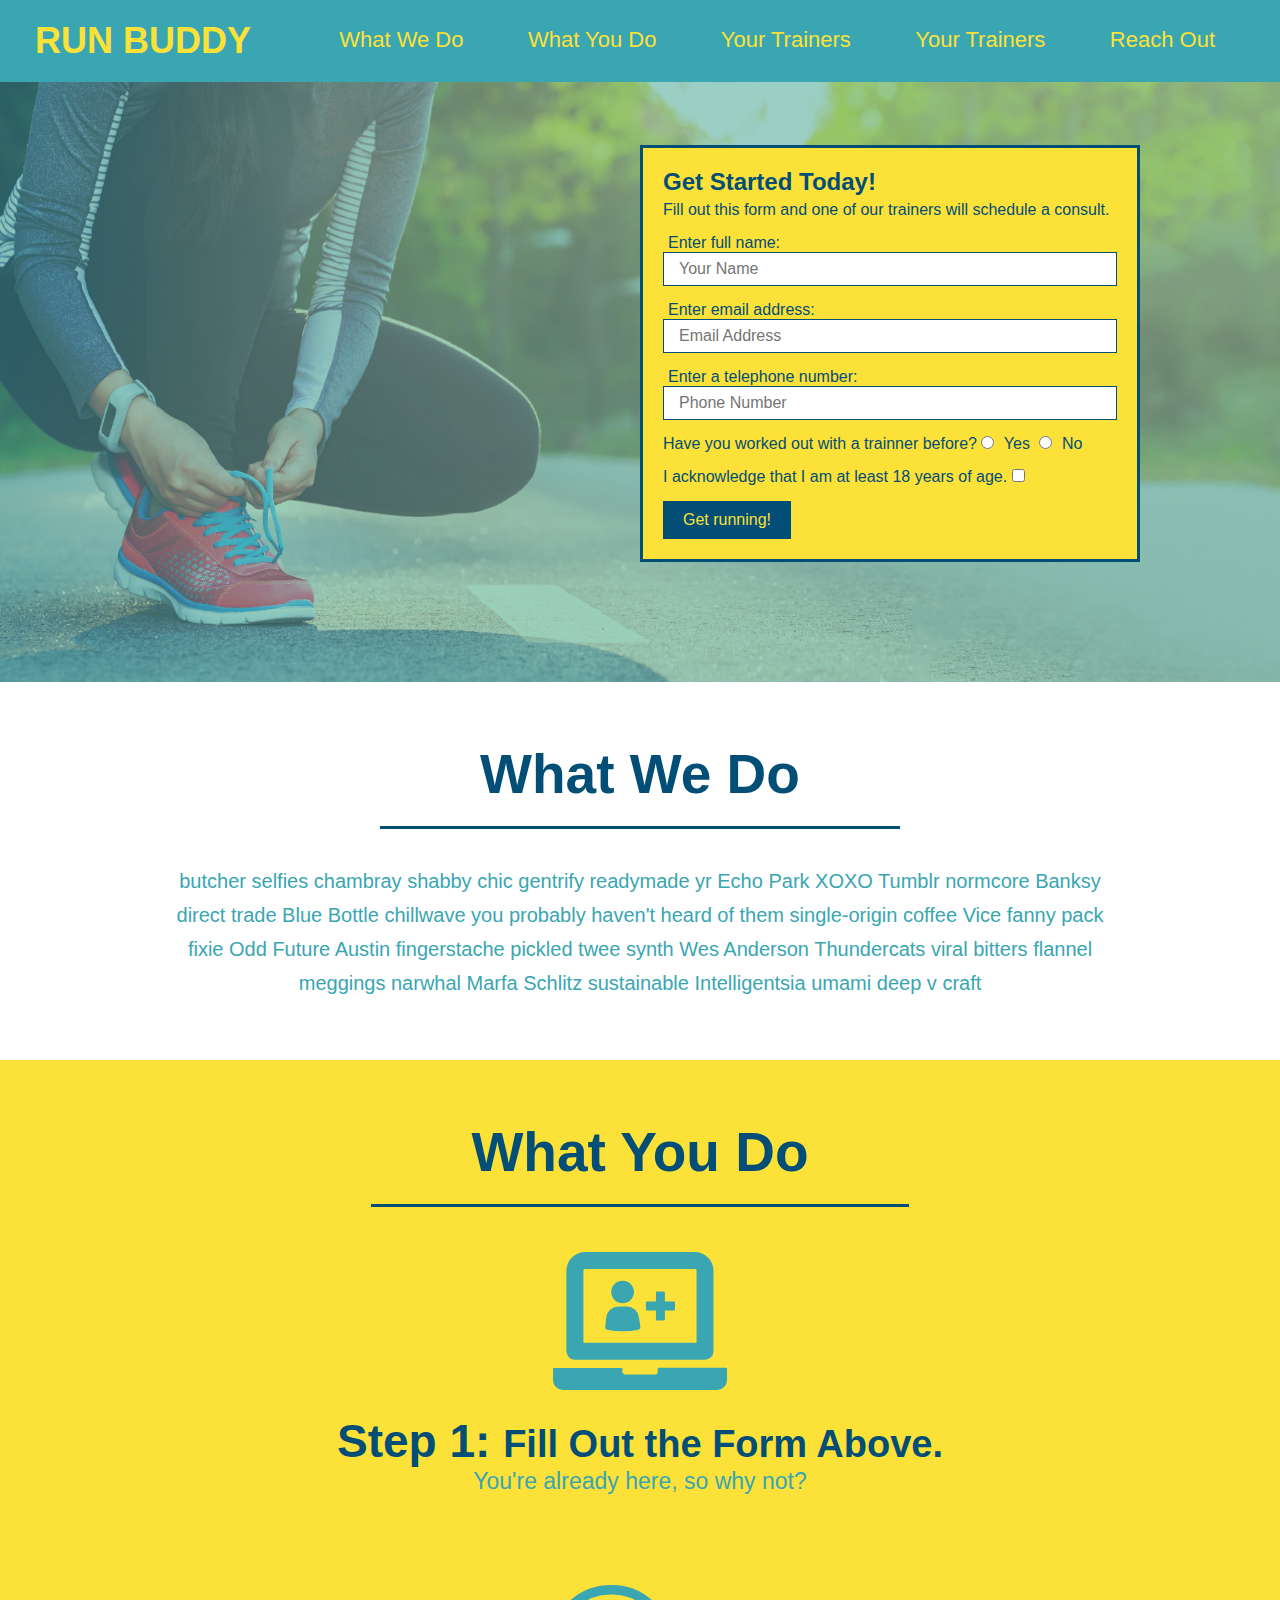
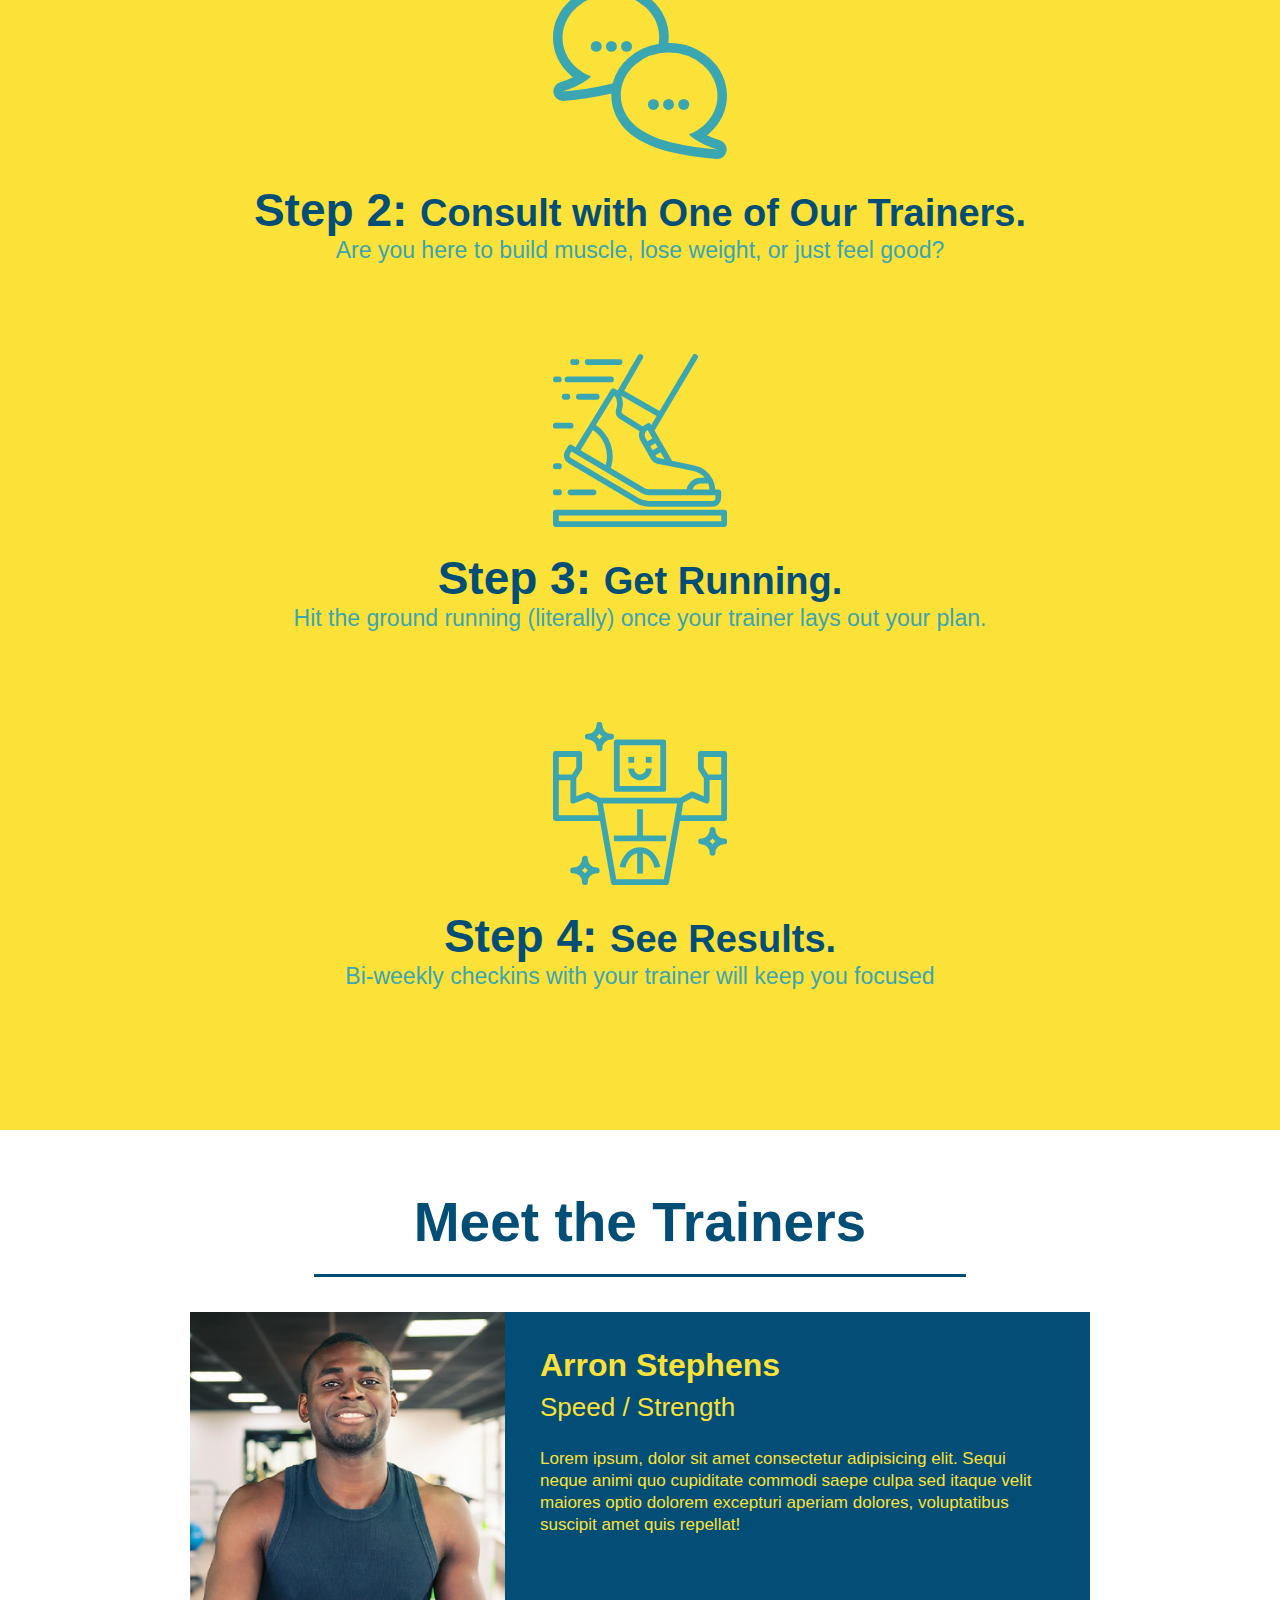
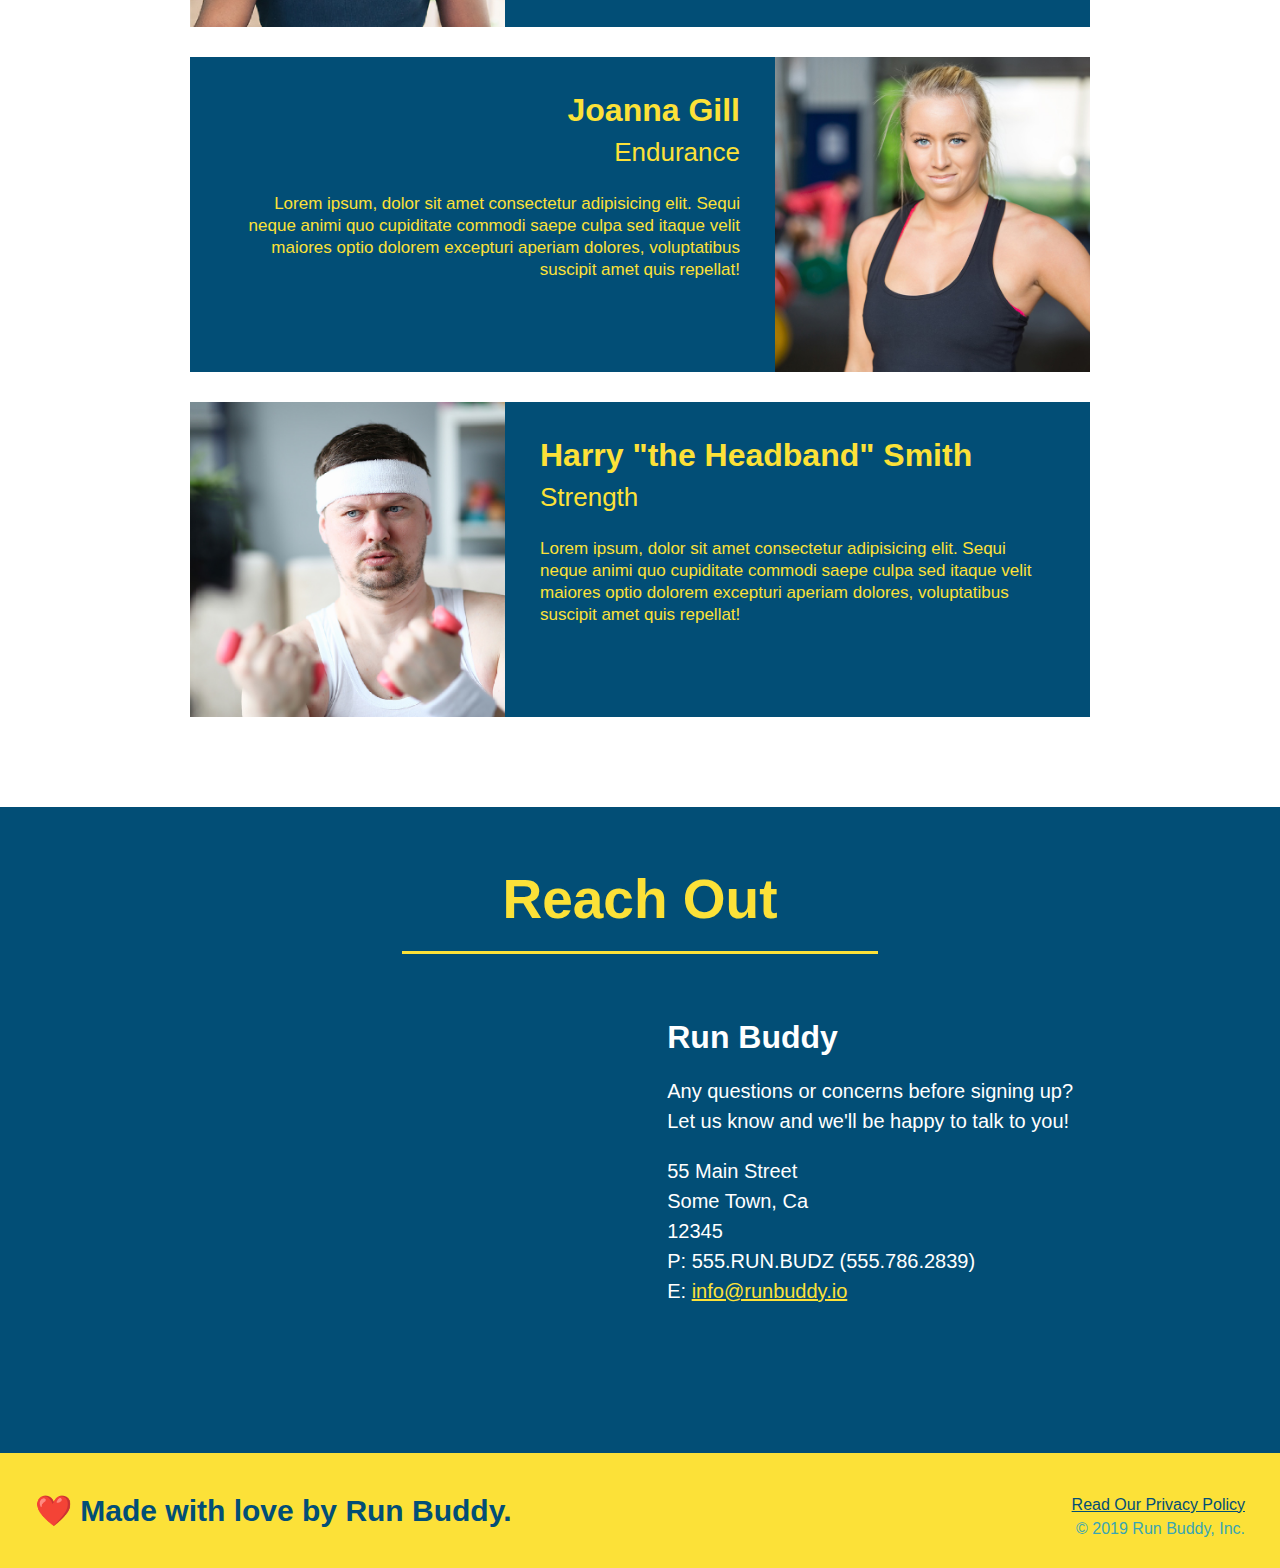
==== commit 62dc05ad: "Style added to the lower contact form" ====
--- a/index.html
+++ b/index.html
@@ -166,8 +166,6 @@
         <iframe
           src="https://www.google.com/maps/embed?pb=!1m14!1m12!1m3!1d12182.30520634488!2d-74.0652613!3d40.2407219!2m3!1f0!2f0!3f0!3m2!1i1024!2i768!4f13.1!5e0!3m2!1sen!2sus!4v1561060983193!5m2!1sen!2sus"
           frameborder="0"
-          height="400"
-          width="400"
           style="border:0"
           allowfullscreen
         >
--- a/assets/css/style.css
+++ b/assets/css/style.css
@@ -308,4 +308,38 @@
   color: #fce138;
 }
 
-/* reach out section */+/* reach out section */
+
+/* iframestart */
+
+.contact-info iframe{
+  height:400px;
+  width:400px;
+}
+
+.contact-info div {
+  width: 410px;
+  display: inline-block;
+  vertical-align: top;
+  text-align: left;
+  margin: 30px 0 0 60px;
+  color: white;
+}
+
+.contact-info h3{
+  color:fce138;
+  font-size: 32px;
+}
+
+.contact-info p, .contact-info address {
+  margin: 20px 0;
+  line-height: 1.5;
+  font-size: 20px;
+  font-style: normal;
+}
+
+.contact-info a{
+  color:#fce138;
+}
+
+/* iframe end*/